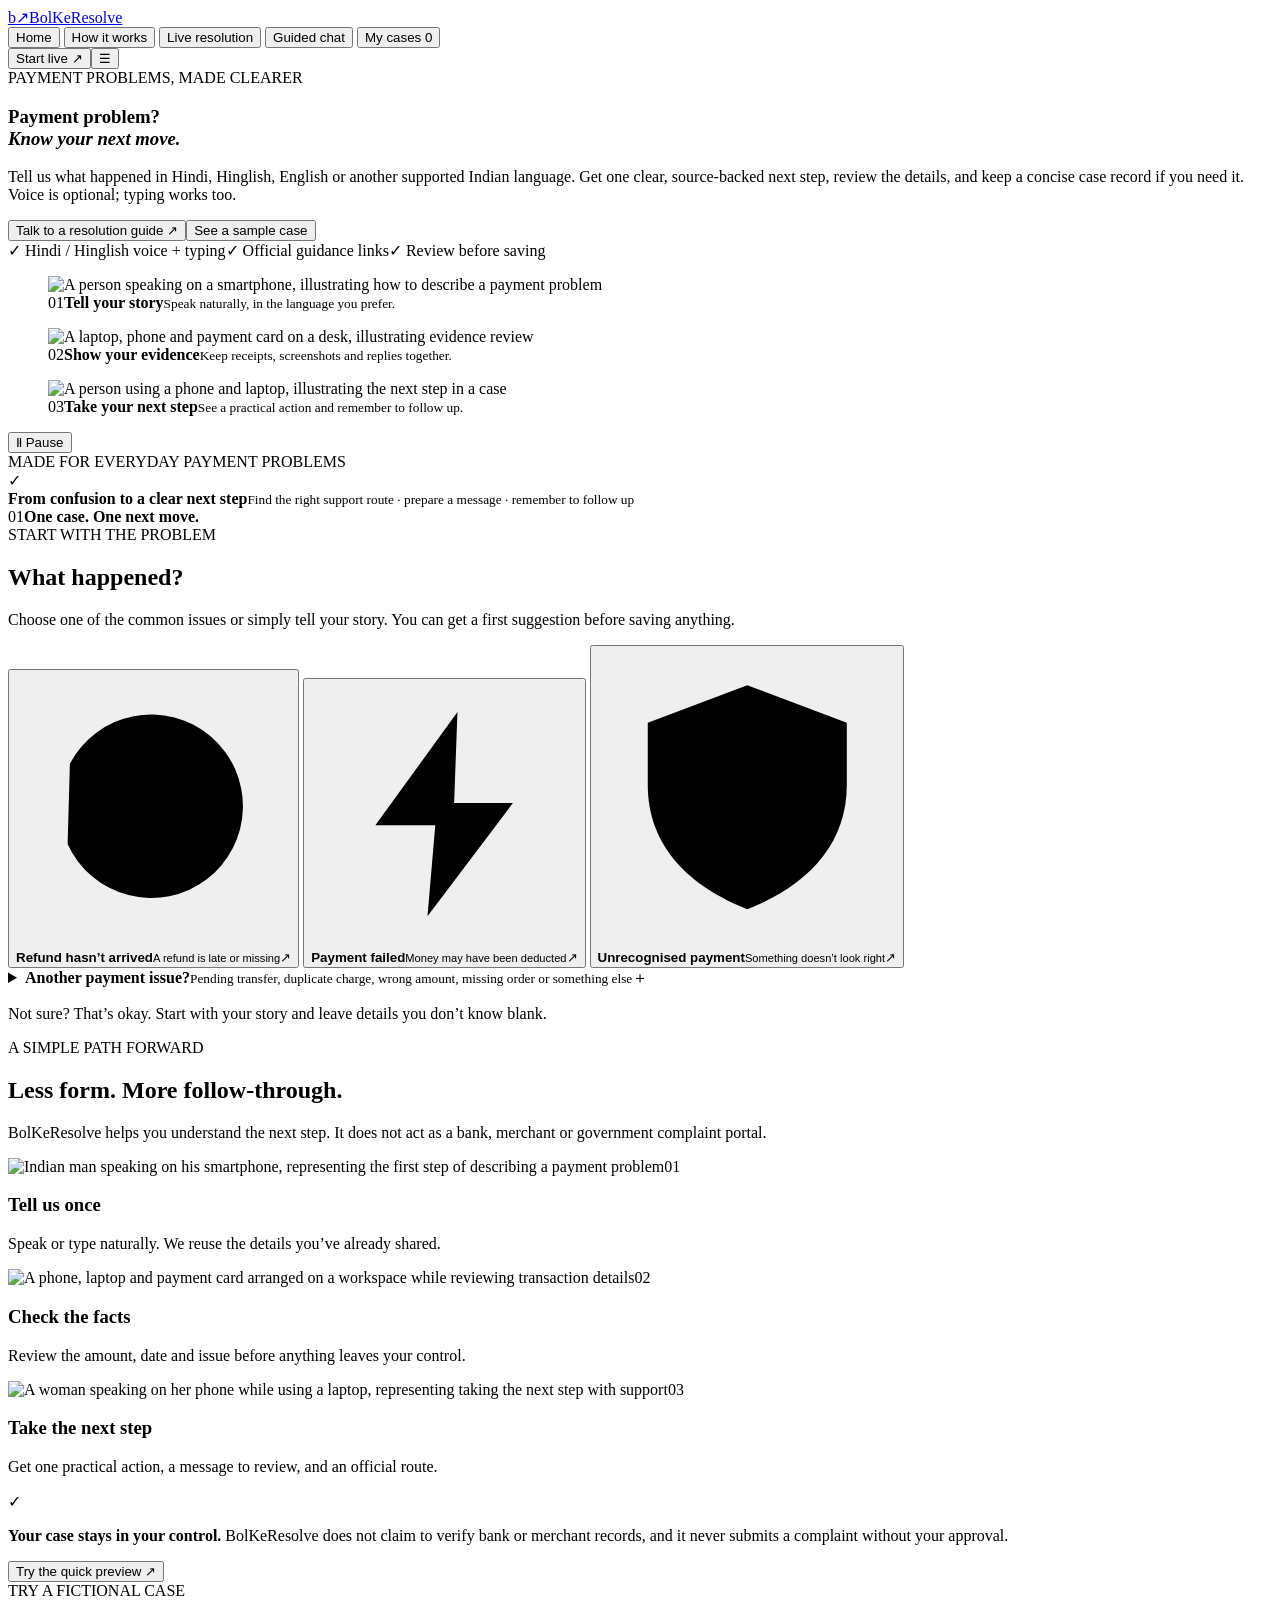
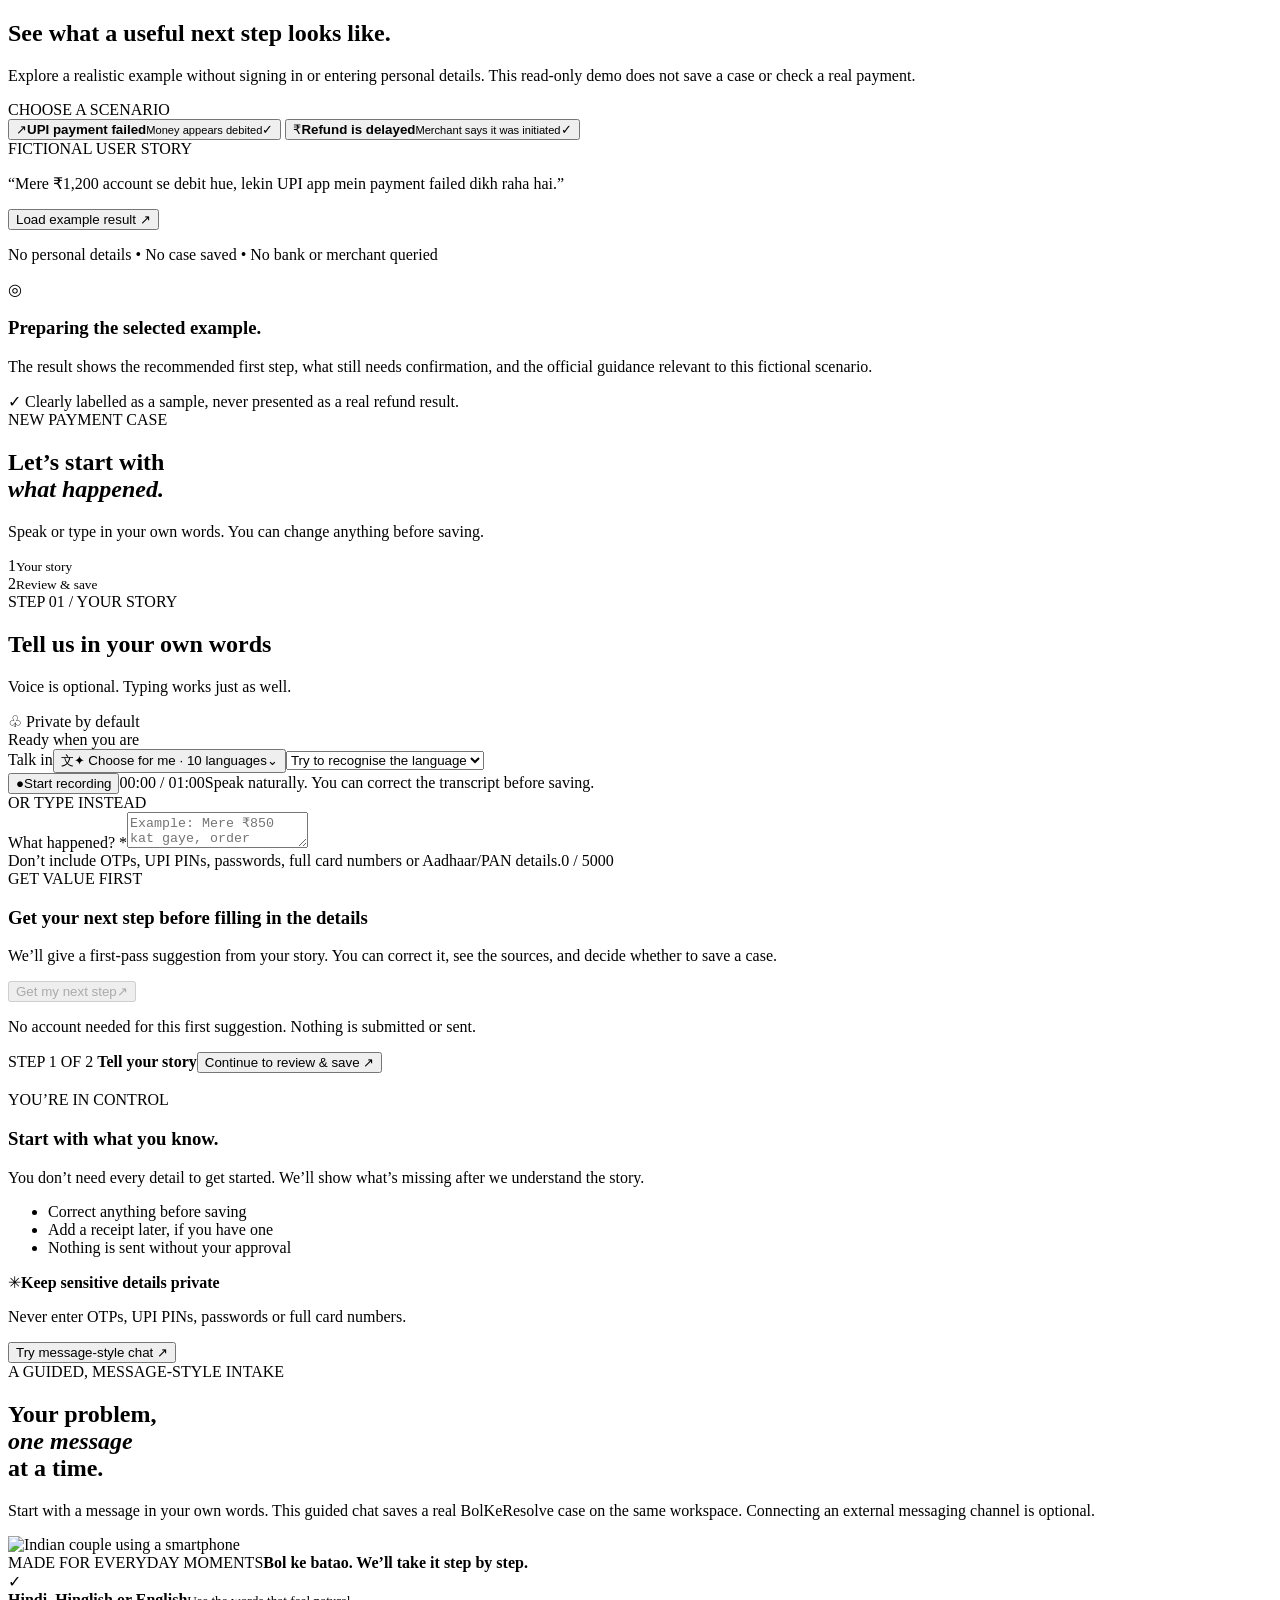
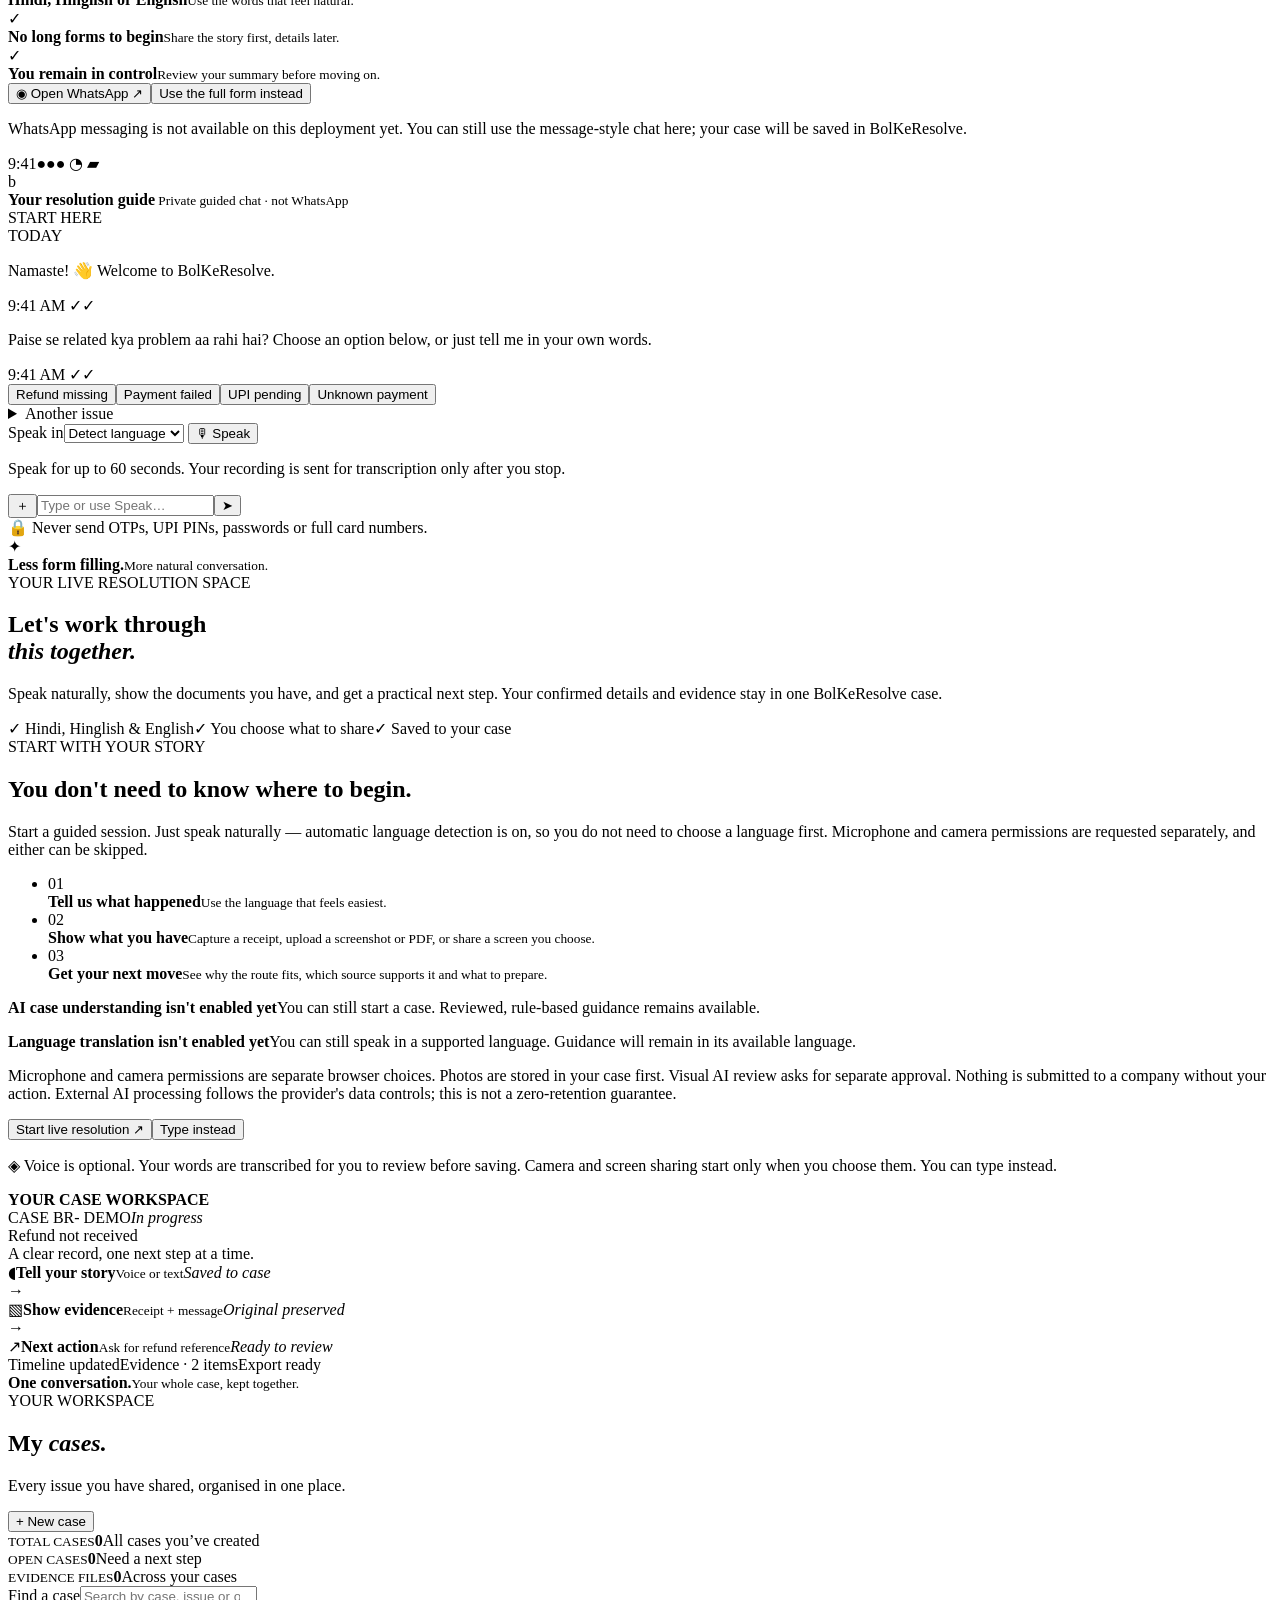
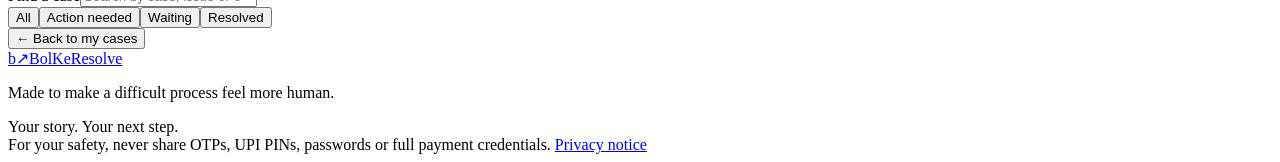
==== frontend/index.html @ 51a6c4c0 "Initial BolKeResolve deployment" ====
<!doctype html>
<html lang="en">
<head>
  <meta charset="utf-8">
  <meta name="viewport" content="width=device-width, initial-scale=1">
  <meta name="theme-color" content="#083e37">
  <script src="/share-token.js"></script>
  <link rel="manifest" href="/manifest.webmanifest">
  <link rel="icon" type="image/png" sizes="192x192" href="/assets/bolkeresolve-icon-192.png">
  <link rel="apple-touch-icon" href="/assets/bolkeresolve-icon-192.png">
  <meta name="description" content="Build a Resolution Passport for a payment or consumer issue: reviewed facts, official guidance, evidence, a message you control, follow-up and a portable case record.">
  <title>BolKeResolve — Resolution Passport</title>
  <link rel="preconnect" href="https://fonts.googleapis.com">
  <link rel="preconnect" href="https://fonts.gstatic.com" crossorigin>
  <link href="https://fonts.googleapis.com/css2?family=Caveat:wght@500;600;700&family=DM+Sans:wght@400;500;600;700&family=DM+Serif+Display:ital@0;1&display=swap" rel="stylesheet">
  <link rel="stylesheet" href="/styles.css">
  <link rel="stylesheet" href="/design-v2.css">
  <link rel="stylesheet" href="/live-room.css">
  <link rel="stylesheet" href="/product-foundation.css">
  <link rel="stylesheet" href="/blueprint-upgrade.css">
  <link rel="stylesheet" href="/experience-refresh.css">
  <link rel="stylesheet" href="/homepage-polish.css">
</head>
<body>
  <section id="authGate" class="auth-gate" hidden aria-labelledby="authHeading" aria-describedby="authIntro" aria-modal="true" role="dialog" tabindex="-1">
    <div class="auth-gate-shell">
      <aside class="auth-gate-visual" aria-label="A simple three-step case journey">
        <img src="https://images.pexels.com/photos/4307872/pexels-photo-4307872.jpeg?auto=compress&amp;cs=tinysrgb&amp;w=1200" data-fallback="/assets/hero-fallback.jpg" alt="People reviewing information together on a smartphone">
        <div class="auth-gate-visual-shade"></div>
        <div class="auth-gate-visual-copy"><span>YOUR CASE, IN ONE PLACE</span><h2>From a confusing moment to a clearer next step.</h2><ol><li><b>01</b> Tell your story</li><li><b>02</b> Keep your evidence</li><li><b>03</b> Track what happens next</li></ol><small>Illustrative photography. People shown are not BolKeResolve customers or endorsers.</small></div>
      </aside>
      <div class="auth-gate-card">
        <div class="auth-gate-card-top"><a class="brand auth-brand" href="#home" data-view="home" aria-label="BolKeResolve"><span class="brand-logo">b<span>↗</span></span><span>BolKe<span class="brand-light">Resolve</span></span></a><button id="authGateCloseButton" class="auth-gate-close" type="button" hidden>Continue as guest</button></div>
        <div class="auth-eyebrow"><span></span> YOUR PAYMENT STORY, YOUR SPACE</div>
        <h1 id="authHeading">Welcome back.</h1>
        <p id="authIntro">Sign in to keep your cases, evidence and next steps private.</p>
        <form id="authForm" novalidate>
          <label class="auth-field"><span>Email address</span><input id="authEmail" type="email" autocomplete="email" maxlength="254" required placeholder="you@example.com"></label>
          <label class="auth-field"><span>Password</span><input id="authPassword" type="password" autocomplete="current-password" minlength="12" maxlength="128" required placeholder="At least 12 characters"></label>
          <p id="authPasswordHint" class="auth-password-hint">Use a password with at least 12 characters. We never ask for your banking PIN or OTP.</p>
          <div id="authError" class="auth-error" role="alert" hidden></div>
          <button id="authSubmit" class="button button-mint auth-submit" type="submit">Sign in <span>↗</span></button>
          <button id="authModeToggle" class="auth-switch" type="button">New here? Create an account</button>
          <button id="authForgotPassword" class="auth-switch" type="button">Forgot password?</button>
          <p id="authVerificationNotice" class="auth-verification-notice" role="status" aria-live="polite" hidden></p>
          <button id="authResendVerification" class="auth-switch" type="button" hidden>Resend verification email</button>
        </form>
        <div class="auth-gate-foot"><span>◈</span><span>Your cases are kept separate by account. Never use a password you use for your bank, and never share an OTP or UPI PIN.</span></div>
      </div>
    </div>
  </section>
  <header class="site-header">
    <a class="brand" href="#home" data-view="home" aria-label="BolKeResolve homepage"><span class="brand-logo">b<span>↗</span></span><span>BolKe<span class="brand-light">Resolve</span></span></a>
    <nav class="main-nav" aria-label="Main navigation">
      <button class="nav-link active" data-view="home">Home</button>
      <button class="nav-link" data-scroll="howItWorks">How it works</button>
      <button class="nav-link nav-live-link" data-view="liveRoom">Live resolution</button>
      <button class="nav-link nav-whatsapp-link" data-view="whatsapp">Guided chat</button>
      <button class="nav-link" data-view="cases">My cases <span id="navCaseCount" class="nav-count">0</span></button>
    </nav>
    <div class="header-right"><button class="button button-outline button-sm" id="installAppButton" type="button" hidden>Install app ↗</button><span id="signedInLabel" class="signed-in-label" hidden></span><button class="button button-outline button-sm account-access-button" id="accountAccessButton" type="button" hidden>Sign in / Sign up</button><button class="button button-outline button-sm" id="accountSecurityButton" type="button" hidden>Account</button><button class="auth-logout" id="logoutButton" type="button" hidden>Sign out</button><button class="button button-dark button-sm header-start-button" data-view="liveRoom">Start live <span>↗</span></button><button class="mobile-menu" id="mobileMenu" aria-label="Toggle navigation">☰</button></div>
  </header>

  <dialog id="accountSecurityDialog" class="blueprint-dialog" aria-labelledby="accountSecurityTitle">
    <form method="dialog" class="blueprint-dialog-close-row"><button class="dialog-close" aria-label="Close account security">×</button></form>
    <div class="blueprint-dialog-content"><span class="live-room-kicker">YOUR PRIVATE ACCOUNT</span><h2 id="accountSecurityTitle">Account security</h2><p class="blueprint-dialog-lede">Review the sessions signed in to your account and update your password.</p>
      <section class="security-session-panel"><div class="blueprint-dialog-section-head"><b>Active sessions</b><button id="refreshAccountSessionsButton" type="button" class="button button-quiet button-sm">Refresh</button></div><div id="accountSessionsList" class="account-sessions-list"><p>Load your active sessions to review them.</p></div><button id="revokeOtherSessionsButton" type="button" class="button button-outline button-sm">Sign out other sessions</button></section>
      <form id="changePasswordForm" class="blueprint-password-form"><b>Change password</b><label>Current password<input id="currentAccountPassword" type="password" autocomplete="current-password" required></label><label>New password<input id="newAccountPassword" type="password" autocomplete="new-password" minlength="12" maxlength="128" required><small>Use at least 12 characters. Do not reuse your banking password.</small></label><label>Confirm new password<input id="confirmAccountPassword" type="password" autocomplete="new-password" minlength="12" maxlength="128" required></label><div id="accountSecurityFeedback" class="blueprint-inline-feedback" role="status" aria-live="polite"></div><button type="submit" class="button button-mint">Update password</button></form>
      <p class="blueprint-security-note">Email verification, password recovery email and passkeys still depend on a configured identity/email service. They are not represented as active until verified and tested.</p>
    </div>
  </dialog>
  <dialog id="accountRecoveryDialog" class="blueprint-dialog" aria-labelledby="accountRecoveryTitle">
    <form method="dialog" class="blueprint-dialog-close-row"><button class="dialog-close" aria-label="Close account recovery">×</button></form>
    <div class="blueprint-dialog-content">
      <span class="live-room-kicker">ACCOUNT RECOVERY</span>
      <h2 id="accountRecoveryTitle">Reset your password</h2>
      <form id="passwordResetRequestForm" class="blueprint-password-form">
        <p class="blueprint-dialog-lede">Enter your account email. We will send a one-time reset link when an eligible account exists.</p>
        <label>Email address<input id="passwordResetEmail" type="email" autocomplete="email" maxlength="254" required></label>
        <div id="passwordResetRequestFeedback" class="blueprint-inline-feedback" role="status" aria-live="polite"></div>
        <button type="submit" class="button button-mint">Send reset link</button>
      </form>
      <form id="passwordResetConfirmForm" class="blueprint-password-form" hidden>
        <p class="blueprint-dialog-lede">Choose a new password. The reset link is single-use and expires after 30 minutes.</p>
        <label>New password<input id="resetNewPassword" type="password" autocomplete="new-password" minlength="12" maxlength="128" required></label>
        <label>Confirm new password<input id="resetConfirmPassword" type="password" autocomplete="new-password" minlength="12" maxlength="128" required></label>
        <div id="passwordResetConfirmFeedback" class="blueprint-inline-feedback" role="status" aria-live="polite"></div>
        <button type="submit" class="button button-mint">Save new password</button>
      </form>
    </div>
  </dialog>

  <main>
    <section id="homeView" class="view view-active">
      <section class="hero wrap">
        <div class="hero-copy">
          <div class="eyebrow"><span class="eyebrow-line"></span> PAYMENT PROBLEMS, MADE CLEARER</div>
          <h1>Payment problem?<br><em>Know your next move.</em></h1>
          <p class="hero-lede">Tell us what happened in Hindi, Hinglish, English or another supported Indian language. Get one clear, source-backed next step, review the details, and keep a concise case record if you need it. Voice is optional; typing works too.</p>
          <div class="hero-actions"><button class="button button-mint" data-view="liveRoom">Talk to a resolution guide <span>↗</span></button><button class="button button-quiet hero-secondary" data-scroll="sampleCaseDemo">See a sample case</button></div>
          <div class="hero-trust"><span>✓ Hindi / Hinglish voice + typing</span><span>✓ Official guidance links</span><span>✓ Review before saving</span></div>

        </div>
        <div class="hero-visual">
          <div class="hero-photo hero-photo-sequence" aria-label="Illustrative steps: tell your story, show your evidence and take your next step">
            <figure class="hero-photo-slide hero-photo-slide-story"><img src="https://images.pexels.com/photos/4307713/pexels-photo-4307713.jpeg?auto=compress&amp;cs=tinysrgb&amp;w=1600" data-fallback="/assets/man-fallback.jpg" alt="A person speaking on a smartphone, illustrating how to describe a payment problem" fetchpriority="high" decoding="async"><figcaption><span>01</span><b>Tell your story</b><small>Speak naturally, in the language you prefer.</small></figcaption></figure>
            <figure class="hero-photo-slide hero-photo-slide-evidence"><img src="https://images.pexels.com/photos/6613956/pexels-photo-6613956.jpeg?auto=compress&amp;cs=tinysrgb&amp;w=1600" data-fallback="/assets/payment-detail-fallback.jpg" alt="A laptop, phone and payment card on a desk, illustrating evidence review" loading="lazy" decoding="async"><figcaption><span>02</span><b>Show your evidence</b><small>Keep receipts, screenshots and replies together.</small></figcaption></figure>
            <figure class="hero-photo-slide hero-photo-slide-next"><img src="https://images.pexels.com/photos/5237652/pexels-photo-5237652.jpeg?auto=compress&amp;cs=tinysrgb&amp;w=1600" data-fallback="/assets/woman-phone-fallback.jpg" alt="A person using a phone and laptop, illustrating the next step in a case" loading="lazy" decoding="async"><figcaption><span>03</span><b>Take your next step</b><small>See a practical action and remember to follow up.</small></figcaption></figure>
            <button id="heroPhotoPause" class="hero-photo-pause" type="button" aria-pressed="false" aria-label="Pause homepage photo sequence">Ⅱ <span>Pause</span></button>
            <div class="hero-image-note"><span></span> MADE FOR EVERYDAY PAYMENT PROBLEMS</div>
          </div>
          <div class="hero-outcome-card" aria-label="What BolKeResolve helps you do">
            <span class="hero-outcome-icon" aria-hidden="true">✓</span>
            <div><b>From confusion to a clear next step</b><small>Find the right support route · prepare a message · remember to follow up</small></div>
          </div>
          <div class="hero-proof-chip"><span>01</span><b>One case. One next move.</b></div>
        </div>
      </section>
      <section class="home-issue-picker wrap" id="commonIssues">
        <div class="home-section-heading">
          <div><span class="eyebrow"><span class="eyebrow-line"></span> START WITH THE PROBLEM</span><h2>What happened?</h2></div>
          <p>Choose one of the common issues or simply tell your story. You can get a first suggestion before saving anything.</p>
        </div>
        <div class="home-issue-grid" role="group" aria-label="Common payment problems">
          <button type="button" class="home-issue-card" data-start-issue="Refund not received"><span class="home-issue-icon" aria-hidden="true"><svg viewBox="0 0 24 24"><path d="M4 8V4m0 4h4M4.7 8a8 8 0 1 1-.2 7"/><path d="M12 7v5l3 2"/></svg></span><span><b>Refund hasn’t arrived</b><small>A refund is late or missing</small></span><span class="home-issue-arrow" aria-hidden="true">↗</span></button>
          <button type="button" class="home-issue-card" data-start-issue="Failed UPI payment"><span class="home-issue-icon" aria-hidden="true"><svg viewBox="0 0 24 24"><path d="M13.2 2.8 5.8 13h5.4l-.7 8.2L18.2 11h-5.3z"/></svg></span><span><b>Payment failed</b><small>Money may have been deducted</small></span><span class="home-issue-arrow" aria-hidden="true">↗</span></button>
          <button type="button" class="home-issue-card" data-start-issue="Suspected fraud or unauthorised transaction"><span class="home-issue-icon home-issue-icon-alert" aria-hidden="true"><svg viewBox="0 0 24 24"><path d="M12 3 20 6v5c0 5-3.4 8.2-8 10-4.6-1.8-8-5-8-10V6z"/><path d="M12 8v5m0 3h.01"/></svg></span><span><b>Unrecognised payment</b><small>Something doesn’t look right</small></span><span class="home-issue-arrow" aria-hidden="true">↗</span></button>
        </div>
        <details class="home-issue-more">
          <summary><span><b>Another payment issue?</b><small>Pending transfer, duplicate charge, wrong amount, missing order or something else</small></span><span class="home-issue-more-toggle" aria-hidden="true">＋</span></summary>
          <div class="home-issue-secondary-grid" role="group" aria-label="More payment problems">
          <button type="button" class="home-issue-card" data-start-issue="UPI payment pending / recipient not credited"><span class="home-issue-icon" aria-hidden="true"><svg viewBox="0 0 24 24"><path d="M4 12h15M13 5l7 7-7 7"/><path d="M4 5v14"/></svg></span><span><b>Recipient hasn’t received it</b><small>UPI transfer is pending</small></span><span class="home-issue-arrow" aria-hidden="true">↗</span></button>
          <button type="button" class="home-issue-card" data-start-issue="Duplicate charge"><span class="home-issue-icon" aria-hidden="true"><svg viewBox="0 0 24 24"><rect x="8" y="8" width="12" height="12" rx="2"/><path d="M16 8V5a2 2 0 0 0-2-2H5a2 2 0 0 0-2 2v9a2 2 0 0 0 2 2h3"/><path d="M11 14h6m-3-3v6"/></svg></span><span><b>Charged twice</b><small>Duplicate charge or debit</small></span><span class="home-issue-arrow" aria-hidden="true">↗</span></button>
          <button type="button" class="home-issue-card" data-start-issue="Incorrect amount"><span class="home-issue-icon home-issue-icon-rupee" aria-hidden="true">₹</span><span><b>Wrong amount</b><small>Charged more than expected</small></span><span class="home-issue-arrow" aria-hidden="true">↗</span></button>
          <button type="button" class="home-issue-card" data-start-issue="Order paid but not received"><span class="home-issue-icon" aria-hidden="true"><svg viewBox="0 0 24 24"><path d="m3 8 9-5 9 5v10l-9 4-9-4z"/><path d="M3 8l9 5 9-5M12 13v9M8 5l9 5"/></svg></span><span><b>Order never arrived</b><small>Paid, but didn’t receive it</small></span><span class="home-issue-arrow" aria-hidden="true">↗</span></button>
          <button type="button" class="home-issue-card home-issue-card-other" data-start-issue="Other payment issue"><span class="home-issue-icon" aria-hidden="true"><svg viewBox="0 0 24 24"><path d="M12 5v14M5 12h14"/></svg></span><span><b>Something else</b><small>Start with your own story</small></span><span class="home-issue-arrow" aria-hidden="true">↗</span></button>
          </div>
        </details>
        <p class="home-issue-footnote">Not sure? That’s okay. Start with your story and leave details you don’t know blank.</p>
      </section>
      <section class="home-how wrap" id="howItWorks">
        <div class="home-section-heading home-how-heading"><div><span class="eyebrow"><span class="eyebrow-line"></span> A SIMPLE PATH FORWARD</span><h2>Less form. More follow-through.</h2></div><p>BolKeResolve helps you understand the next step. It does not act as a bank, merchant or government complaint portal.</p></div>
        <div class="home-how-grid" role="region" aria-label="How BolKeResolve works. Scroll horizontally to explore all three steps on smaller screens." tabindex="0">
          <article class="home-how-card-visual"><div class="home-how-image home-how-image-story"><img src="https://images.pexels.com/photos/4307713/pexels-photo-4307713.jpeg?auto=compress&amp;cs=tinysrgb&amp;w=1400" data-fallback="/assets/man-fallback.jpg" alt="Indian man speaking on his smartphone, representing the first step of describing a payment problem" loading="lazy" decoding="async" referrerpolicy="no-referrer"><span>01</span></div><div class="home-how-card-copy"><h3>Tell us once</h3><p>Speak or type naturally. We reuse the details you’ve already shared.</p></div></article>
          <article class="home-how-card-visual"><div class="home-how-image home-how-image-facts"><img src="https://images.pexels.com/photos/6613956/pexels-photo-6613956.jpeg?auto=compress&amp;cs=tinysrgb&amp;w=1400" data-fallback="/assets/payment-facts-fallback.svg" data-fallback-alt="Illustration of a payment receipt and verified transaction details" alt="A phone, laptop and payment card arranged on a workspace while reviewing transaction details" loading="lazy" decoding="async" referrerpolicy="no-referrer"><span>02</span></div><div class="home-how-card-copy"><h3>Check the facts</h3><p>Review the amount, date and issue before anything leaves your control.</p></div></article>
          <article class="home-how-card-visual"><div class="home-how-image home-how-image-next"><img src="https://images.pexels.com/photos/5237652/pexels-photo-5237652.jpeg?auto=compress&amp;cs=tinysrgb&amp;w=1400" data-fallback="/assets/hero-fallback.jpg" alt="A woman speaking on her phone while using a laptop, representing taking the next step with support" loading="lazy" decoding="async" referrerpolicy="no-referrer"><span>03</span></div><div class="home-how-card-copy"><h3>Take the next step</h3><p>Get one practical action, a message to review, and an official route.</p></div></article>
        </div>
        <div class="home-trust-band"><span class="home-trust-mark">✓</span><p><b>Your case stays in your control.</b> BolKeResolve does not claim to verify bank or merchant records, and it never submits a complaint without your approval.</p><button class="button button-dark" data-view="new">Try the quick preview <span>↗</span></button></div>
      </section>

      <section class="home-sample-demo wrap" id="sampleCaseDemo" aria-labelledby="sampleDemoHeading">
        <div class="home-sample-demo-heading">
          <div><span class="eyebrow"><span class="eyebrow-line"></span> TRY A FICTIONAL CASE</span><h2 id="sampleDemoHeading">See what a useful next step looks like.</h2></div>
          <p>Explore a realistic example without signing in or entering personal details. This read-only demo does not save a case or check a real payment.</p>
        </div>
        <div class="sample-demo-layout">
          <div class="sample-demo-controls">
            <span class="sample-demo-label">CHOOSE A SCENARIO</span>
            <div class="sample-demo-options" role="group" aria-label="Choose a fictional payment scenario">
              <button type="button" class="sample-demo-option is-selected" data-demo-case="failed-upi" aria-pressed="true"><span class="sample-demo-option-icon" aria-hidden="true">↗</span><span><b>UPI payment failed</b><small>Money appears debited</small></span><span class="sample-demo-check" aria-hidden="true">✓</span></button>
              <button type="button" class="sample-demo-option" data-demo-case="refund-delayed" aria-pressed="false"><span class="sample-demo-option-icon" aria-hidden="true">₹</span><span><b>Refund is delayed</b><small>Merchant says it was initiated</small></span><span class="sample-demo-check" aria-hidden="true">✓</span></button>
            </div>
            <div class="sample-demo-story" aria-live="polite"><span class="sample-demo-label">FICTIONAL USER STORY</span><p id="sampleDemoStory">“Mere ₹1,200 account se debit hue, lekin UPI app mein payment failed dikh raha hai.”</p></div>
            <button type="button" class="button button-dark sample-demo-run" id="runSampleDemoButton">Load example result <span aria-hidden="true">↗</span></button>
            <p class="sample-demo-caption">No personal details • No case saved • No bank or merchant queried</p>
          </div>
          <div class="sample-demo-result" id="sampleDemoResult" aria-live="polite" aria-atomic="true">
            <div class="sample-demo-empty"><span class="sample-demo-result-icon" aria-hidden="true">◎</span><h3>Preparing the selected example.</h3><p>The result shows the recommended first step, what still needs confirmation, and the official guidance relevant to this fictional scenario.</p><div class="sample-demo-assurance"><span>✓</span> Clearly labelled as a sample, never presented as a real refund result.</div></div>
          </div>
        </div>
      </section>
    </section>

    <section id="newView" class="view workspace-view">
      <div class="workspace-shell wrap">
        <div class="workspace-title"><div><div class="eyebrow"><span class="eyebrow-line"></span> NEW PAYMENT CASE</div><h1>Let’s start with<br><em>what happened.</em></h1><p>Speak or type in your own words. You can change anything before saving.</p></div><div class="step-progress" id="intakeProgress" aria-label="New case steps"><div class="progress-step active" data-intake-progress="1" aria-current="step"><span>1</span><small>Your story</small></div><i></i><div class="progress-step" data-intake-progress="2"><span>2</span><small>Review &amp; save</small></div></div></div>
        <div class="form-layout">
          <section class="form-card">
<div class="intake-step-panel" data-intake-panel="1">            <div class="card-heading"><div><span class="section-kicker">STEP 01 / YOUR STORY</span><h2>Tell us in your own words</h2><p>Voice is optional. Typing works just as well.</p></div><span class="privacy-chip">♧ Private by default</span></div>
            <div class="voice-box"><div class="voice-box-top"><span class="voice-state"><span class="status-dot"></span><span id="recordState">Ready when you are</span></span><div class="language-picker-adaptive"><span class="language-picker-label">Talk in</span><button type="button" id="languagePickerTrigger" class="language-picker-trigger" aria-haspopup="dialog" aria-expanded="false" aria-controls="languagePickerPanel"><span class="language-picker-globe" aria-hidden="true">文</span><span id="selectedLanguageLabel">✦ Choose for me · 10 languages</span><span class="language-picker-chevron" aria-hidden="true">⌄</span></button><div id="languagePickerPanel" class="language-picker-panel" role="dialog" aria-label="Choose voice language" hidden><div class="language-picker-panel-heading"><div><b>Speak naturally</b><small>Choose the language you’ll speak. You can change it any time.</small></div><button type="button" id="languagePickerClose" class="language-picker-close" aria-label="Close language choices">×</button></div><div class="language-choice-grid" role="group" aria-label="Available voice languages"><button type="button" class="language-choice language-choice-auto active" data-voice-lang="auto"><b>✦ Choose for me</b><span>We’ll try to understand what you say</span></button><button type="button" class="language-choice" data-voice-lang="hi-IN"><b>हिंदी</b><span>Hindi / Hinglish</span></button><button type="button" class="language-choice" data-voice-lang="en-IN"><b>English</b><span>India</span></button><button type="button" class="language-choice" data-voice-lang="mr-IN"><b>मराठी</b><span>Marathi</span></button><button type="button" class="language-choice" data-voice-lang="bn-IN"><b>বাংলা</b><span>Bengali</span></button><button type="button" class="language-choice" data-voice-lang="gu-IN"><b>ગુજરાતી</b><span>Gujarati</span></button><button type="button" class="language-choice" data-voice-lang="kn-IN"><b>ಕನ್ನಡ</b><span>Kannada</span></button><button type="button" class="language-choice" data-voice-lang="ml-IN"><b>മലയാളം</b><span>Malayalam</span></button><button type="button" class="language-choice" data-voice-lang="pa-IN"><b>ਪੰਜਾਬੀ</b><span>Punjabi</span></button><button type="button" class="language-choice" data-voice-lang="ta-IN"><b>தமிழ்</b><span>Tamil</span></button><button type="button" class="language-choice" data-voice-lang="te-IN"><b>తెలుగు</b><span>Telugu</span></button></div><p class="language-picker-note">If the words don’t look right, choose the language you spoke and try again. Your recording stays available.</p></div><select id="languageCode" class="language-source-select" aria-hidden="true" tabindex="-1"><option value="auto" selected>Try to recognise the language</option><option value="hi-IN">Hindi / Hinglish</option><option value="en-IN">English (India)</option><option value="mr-IN">Marathi</option><option value="bn-IN">Bengali</option><option value="gu-IN">Gujarati</option><option value="kn-IN">Kannada</option><option value="ml-IN">Malayalam</option><option value="pa-IN">Punjabi</option><option value="ta-IN">Tamil</option><option value="te-IN">Telugu</option></select></div></div><div class="voice-controls"><button id="recordButton" class="record-button" type="button"><span id="recordIcon">●</span><span id="recordLabel">Start recording</span></button><span id="recordTimer" class="record-timer">00:00 / 01:00</span><span class="voice-help">Speak naturally. You can correct the transcript before saving.</span></div><p id="gnaniModelAttribution" class="gnani-model-attribution" hidden>Speech transcription is configured to use Gnani AI Prisma v2.5. Read-aloud can use Gnani AI Timbre v2.5. Review all transcript text before saving.</p><div class="wave-bars" id="waveBars" aria-hidden="true"><i></i><i></i><i></i><i></i><i></i><i></i><i></i><i></i><i></i><i></i><i></i><i></i><i></i><i></i><i></i><i></i><i></i><i></i><i></i><i></i><i></i></div><div id="voiceFeedback" class="inline-feedback" role="status" hidden></div><section id="extractedFactsPanel" class="extracted-facts-panel" aria-live="polite" hidden><div class="extracted-facts-heading"><div><span class="section-kicker">VOICE TO CASE</span><h3>We picked up a few details</h3><p>We filled what sounded clear. Please review anything marked for confirmation.</p></div><span class="extracted-facts-count" id="extractedFactsCount">0 fields</span></div><div id="extractedFactsList" class="extracted-facts-list"></div><div id="extractedFactsQuestions" class="extracted-facts-questions" hidden></div></section><div class="divider-label"><span></span> OR TYPE INSTEAD <span></span></div><label for="description" class="field-label">What happened? <span class="required">*</span></label><textarea id="description" maxlength="5000" required placeholder="Example: Mere ₹850 kat gaye, order cancel ho gaya, lekin refund abhi tak nahi aaya. What did you try already?"></textarea><div class="field-foot"><span>Don’t include OTPs, UPI PINs, passwords, full card numbers or Aadhaar/PAN details.</span><span id="charCount">0 / 5000</span></div>
              <section class="resolution-sprint-launch" aria-labelledby="sprintLaunchHeading">
                <div class="resolution-sprint-launch-copy"><span class="section-kicker">GET VALUE FIRST</span><h3 id="sprintLaunchHeading">Get your next step before filling in the details</h3><p>We’ll give a first-pass suggestion from your story. You can correct it, see the sources, and decide whether to save a case.</p></div>
                <button class="button button-dark" id="previewResolutionButton" type="button" disabled aria-controls="resolutionPreview"><span>Get my next step</span><span aria-hidden="true">↗</span></button>
                <p class="resolution-sprint-hint">No account needed for this first suggestion. Nothing is submitted or sent.</p>
                <div id="resolutionPreview" class="resolution-preview" hidden aria-live="polite" aria-atomic="false"></div>
              </section>
            </div></div>
            <div class="intake-step-panel" data-intake-panel="2" hidden>
              <div class="details-section details-section-refined">
                <div class="card-heading compact"><div><span class="section-kicker">STEP 02 / REVIEW &amp; SAVE</span><h2>Confirm what you know</h2><p>Confirm the details that matter; you can save now even if some details are unknown.</p></div><span class="details-progress-note">You can leave unknown details blank</span></div>
                <fieldset class="issue-choice-field"><legend>Type of issue <span>Choose one</span></legend>
                  <select id="issueType" class="issue-select-source" aria-hidden="true" tabindex="-1" required><option value="Other payment issue" selected>I’m not sure / Other issue</option><option value="Failed UPI payment">Failed UPI payment</option><option value="UPI payment pending / recipient not credited">UPI pending / recipient not credited</option><option value="Refund not received">Refund not received</option><option value="Duplicate charge">Duplicate charge</option><option value="Incorrect amount">Incorrect amount</option><option value="Order paid but not received">Order paid but not received</option><option value="Suspected fraud or unauthorised transaction">Unrecognised / suspicious payment</option></select>
                  <div class="issue-choice-grid" role="radiogroup" aria-label="Choose a common payment problem">
                    <label class="issue-choice-card"><input type="radio" name="issueTypeChoice" data-issue-choice value="Refund not received"><span class="issue-choice-icon">↺</span><span class="issue-choice-copy"><b>Refund not received</b><small>Refund is late or missing</small></span></label>
                    <label class="issue-choice-card"><input type="radio" name="issueTypeChoice" data-issue-choice value="Failed UPI payment"><span class="issue-choice-icon">↯</span><span class="issue-choice-copy"><b>Payment failed</b><small>Payment failed or reversed</small></span></label>
                    <label class="issue-choice-card"><input type="radio" name="issueTypeChoice" data-issue-choice value="Suspected fraud or unauthorised transaction"><span class="issue-choice-icon issue-choice-alert">!</span><span class="issue-choice-copy"><b>Unrecognised payment</b><small>Act quickly if you suspect fraud</small></span></label>
                    <label class="issue-choice-card"><input type="radio" name="issueTypeChoice" data-issue-choice value="Other payment issue" checked><span class="issue-choice-icon">＋</span><span class="issue-choice-copy"><b>Something else</b><small>We’ll start with your story</small></span></label>
                  </div>
                  <details class="intake-more-issues">
                    <summary>More issue types <span aria-hidden="true">＋</span></summary>
                    <div class="issue-choice-more-grid" role="group" aria-label="Additional payment issue types">
                    <label class="issue-choice-card"><input type="radio" name="issueTypeChoice" data-issue-choice value="UPI payment pending / recipient not credited"><span class="issue-choice-icon">⇢</span><span class="issue-choice-copy"><b>Recipient not credited</b><small>Money left your account</small></span></label>
                    <label class="issue-choice-card"><input type="radio" name="issueTypeChoice" data-issue-choice value="Duplicate charge"><span class="issue-choice-icon">×2</span><span class="issue-choice-copy"><b>Charged twice</b><small>Two charges for one thing</small></span></label>
                    <label class="issue-choice-card"><input type="radio" name="issueTypeChoice" data-issue-choice value="Incorrect amount"><span class="issue-choice-icon">₹</span><span class="issue-choice-copy"><b>Wrong amount</b><small>Amount differs from expected</small></span></label>
                    <label class="issue-choice-card"><input type="radio" name="issueTypeChoice" data-issue-choice value="Order paid but not received"><span class="issue-choice-icon">⌂</span><span class="issue-choice-copy"><b>Order not received</b><small>Paid, but item didn’t arrive</small></span></label>
                    </div>
                  </details>
                </fieldset>
                <div class="details-subhead"><b>Details you already know</b><span>Optional unless shown otherwise</span></div>
                <div class="fields-grid details-fields-grid">
                  <label class="field"><span>Merchant or app <small>(optional)</small></span><input id="merchant" maxlength="100" placeholder="e.g. Zomato, PhonePe, Amazon"></label>
                  <label class="field"><span>Amount in ₹ <small>(optional)</small></span><input id="amount" type="number" min="0" max="100000000" step="0.01" inputmode="decimal" placeholder="e.g. 850"></label>
                  <label class="field"><span>Payment date <small>(optional)</small></span><input id="paymentDate" type="date"></label>
                </div>
                <p class="details-safety-hint"><span>i</span> These details come from your report. Please review them before continuing.</p>
              </div>
            <div class="details-section resolution-start-section"><div class="card-heading compact"><div><span class="section-kicker">OPTIONAL DETAILS</span><h2>Make the next step more specific</h2><p>These answers can help tailor your saved plan. They are based on your report, not a check of bank or merchant records.</p></div></div><div class="resolution-input-row"><label class="field"><span>What status does the app show?</span><select id="paymentStatus"><option value="unknown">Not sure / not checked</option><option value="failed">Failed</option><option value="pending">Pending</option><option value="successful">Successful</option><option value="refund_pending">Refund pending</option><option value="unauthorized">I don’t recognise this payment</option></select></label><label class="field"><span>Have you contacted support?</span><select id="contactedSupport"><option value="">Not answered yet</option><option value="yes">Yes</option><option value="no">Not yet</option></select></label></div><p class="sprint-return-note"><b>Unknown is okay.</b> The saved case uses the details you confirm here. Go back if you want to refresh the first suggestion first.</p><button type="button" class="button button-outline sprint-back-to-result" id="backToSprintResultButton">← Back to my suggestion</button></div>
<button type="button" class="intake-evidence-toggle" id="intakeEvidenceToggle" aria-expanded="false" aria-controls="intakeEvidencePanel"><span class="intake-evidence-plus">＋</span><span><b>Add evidence <small>(optional)</small></b><em>A receipt or screenshot can help, but you can continue without one.</em></span><span class="intake-evidence-chevron">⌄</span></button><div id="intakeEvidencePanel" hidden>            <div class="details-section evidence-upload-section"><div class="card-heading compact"><div><span class="section-kicker">OPTIONAL / EVIDENCE</span><h2>Add a screenshot or statement</h2><p>Remove private account details before adding a file.</p></div><span class="file-count" id="fileCount">0 files</span></div><label class="upload-zone" for="evidenceFile"><span class="upload-mark">↑</span><span><b>Choose evidence file</b><small>PNG, JPG, WEBP or PDF · up to 8 MB each</small><small class="share-target-hint">On supported installed devices, you can also share a receipt or screenshot from another app.</small></span><span class="upload-action">Browse files</span><input type="file" id="evidenceFile" accept=".png,.jpg,.jpeg,.webp,.pdf" multiple></label><div id="selectedFiles" class="selected-files"></div><p class="security-note">⚠ Never share OTPs, UPI PINs, passwords, full card numbers, Aadhaar or PAN. Only upload files you are comfortable sharing.</p></div></div>
<div class="review-confirm"><label class="check-row"><input type="checkbox" id="safeDataCheck"><span>I reviewed the details and haven’t included OTPs, UPI PINs, passwords or full card numbers. Any files I attach are safe to share.</span></label><p class="helper-text">You’ll review your case after it is saved. BolKeResolve will not contact the organisation without your approval.</p></div>
            <div id="formError" class="form-error" role="alert" hidden></div></div><div class="intake-action-bar" id="intakeActionBar"><button type="button" class="button button-outline intake-back-button" id="intakeBackButton" hidden>← Back</button><span class="intake-stage-status" id="intakeStageStatus">STEP 1 OF 2 <b>Tell your story</b></span><button type="button" class="button button-mint intake-next-button" id="intakeNextButton">Continue to review &amp; save <span>↗</span></button><button type="button" class="button button-mint intake-save-button" id="createCaseButton" hidden>Save my case <span>↗</span></button></div>
          </section>
          <aside class="side-rail intake-helper-rail">
            <section class="rail-card intake-helper-card">
              <div class="intake-helper-avatar"><img src="/assets/bolke-guide-avatar.webp" alt="" aria-hidden="true"></div>
              <span class="section-kicker">YOU’RE IN CONTROL</span><h3>Start with what you know.</h3><p>You don’t need every detail to get started. We’ll show what’s missing after we understand the story.</p>
              <ul class="intake-helper-list"><li>Correct anything before saving</li><li>Add a receipt later, if you have one</li><li>Nothing is sent without your approval</li></ul>
            </section>
            <section class="rail-card intake-helper-tip"><span class="rail-icon">✳</span><b>Keep sensitive details private</b><p>Never enter OTPs, UPI PINs, passwords or full card numbers.</p><button type="button" class="button button-outline full-button" data-view="whatsapp">Try message-style chat ↗</button></section>
          </aside>
        </div>
      </div>
    </section>

    <section id="whatsappView" class="view workspace-view whatsapp-view">
      <div class="wrap whatsapp-shell">
        <div class="wa-intro">
          <div class="eyebrow"><span class="eyebrow-line"></span> A GUIDED, MESSAGE-STYLE INTAKE</div>
          <h1>Your problem,<br><em>one message</em><br>at a time.</h1>
          <p>Start with a message in your own words. This guided chat saves a real BolKeResolve case on the same workspace. Connecting an external messaging channel is optional.</p>
          <div class="wa-human-strip"><img src="https://images.pexels.com/photos/4307867/pexels-photo-4307867.jpeg?auto=compress&amp;cs=tinysrgb&amp;w=1200" data-fallback="/assets/woman-phone-fallback.jpg" alt="Indian couple using a smartphone"><div><span>MADE FOR EVERYDAY MOMENTS</span><b>Bol ke batao. We’ll take it step by step.</b></div></div>
          <div class="wa-benefits"><div><span>✓</span><div><b>Hindi, Hinglish or English</b><small>Use the words that feel natural.</small></div></div><div><span>✓</span><div><b>No long forms to begin</b><small>Share the story first, details later.</small></div></div><div><span>✓</span><div><b>You remain in control</b><small>Review your summary before moving on.</small></div></div></div>
          <div class="wa-intro-actions"><button class="button button-whatsapp" id="openWhatsAppButton" type="button"><span class="wa-brand-icon">◉</span> Open WhatsApp <span>↗</span></button><button class="button button-quiet" data-view="new">Use the full form instead</button></div>
          <p class="wa-small-note" id="whatsappIntegrationNote" role="status" aria-live="polite">WhatsApp messaging is not available on this deployment yet. You can still use the message-style chat here; your case will be saved in BolKeResolve.</p>
        </div>
        <div class="wa-device-wrap">
          <div class="wa-device">
            <div class="wa-statusbar"><span>9:41</span><span>●●● ◔ ▰</span></div>
            <div class="wa-chat-header"><div class="wa-brand-avatar">b</div><div class="wa-contact"><b>Your resolution guide</b><small><span></span> Private guided chat · not WhatsApp</small></div><span class="wa-chat-step" id="waChatStep">START HERE</span></div>
            <div class="wa-day-chip">TODAY</div>
            <div id="waThread" class="wa-thread" role="log" aria-live="polite" aria-label="WhatsApp-style conversation">
              <div class="wa-message bot-message"><p>Namaste! 👋 Welcome to BolKeResolve.</p><time>9:41 AM <span>✓✓</span></time></div>
              <div class="wa-message bot-message"><p>Paise se related kya problem aa rahi hai? Choose an option below, or just tell me in your own words.</p><time>9:41 AM <span>✓✓</span></time></div>
            </div>
            <div id="waQuickReplies" class="wa-quick-replies"><button type="button" data-wa-pick="Refund not received">Refund missing</button><button type="button" data-wa-pick="Failed UPI payment">Payment failed</button><button type="button" data-wa-pick="UPI payment pending / recipient not credited">UPI pending</button><button type="button" data-wa-pick="Suspected fraud or unauthorised transaction">Unknown payment</button><details class="wa-more-issues"><summary>Another issue</summary><div><button type="button" data-wa-pick="Other payment issue">I’m not sure</button><button type="button" data-wa-pick="Duplicate charge">Charged twice</button><button type="button" data-wa-pick="Incorrect amount">Wrong amount</button><button type="button" data-wa-pick="Order paid but not received">Order not received</button></div></details></div>
            <div id="waSaveArea" class="wa-save-area" hidden><div><b>Your case summary is ready to save</b><small id="waSummaryCount">0 words added</small></div><button id="waCreateCaseButton" type="button">Save case <span>↗</span></button></div>
            <div class="wa-voice-controls" aria-label="Voice input settings">
              <label for="waLanguageCode"><span>Speak in</span><select id="waLanguageCode" aria-label="Language for voice input"><option value="auto">Detect language</option><option value="hi-IN">Hindi / Hinglish</option><option value="en-IN">English (India)</option><option value="mr-IN">Marathi</option><option value="bn-IN">Bengali</option><option value="gu-IN">Gujarati</option><option value="kn-IN">Kannada</option><option value="ml-IN">Malayalam</option><option value="pa-IN">Punjabi</option><option value="ta-IN">Tamil</option><option value="te-IN">Telugu</option></select></label>
              <button id="waVoiceButton" type="button" class="wa-voice-button" aria-pressed="false" title="Record up to 60 seconds, then review the transcript"><span aria-hidden="true">🎙</span> Speak</button>
            </div>
            <p id="waVoiceStatus" class="wa-voice-status" role="status" aria-live="polite">Speak for up to 60 seconds. Your recording is sent for transcription only after you stop.</p>
            <form id="waComposer" class="wa-composer"><button type="button" class="wa-plus" id="waAttachHint" aria-label="Attachment info">＋</button><input id="waMessage" type="text" maxlength="1500" autocomplete="off" placeholder="Type or use Speak…" aria-label="Write your message" required><button class="wa-send" type="submit" aria-label="Send message">➤</button></form>
            <div class="wa-safety-line">🔒 Never send OTPs, UPI PINs, passwords or full card numbers.</div>
          </div>
          <div class="wa-float-note"><span>✦</span><div><b>Less form filling.</b><small>More natural conversation.</small></div></div>
        </div>
      </div>
    </section>


    <section id="liveRoomView" class="view workspace-view live-room-view">
      <div class="wrap live-room-shell">
        <div class="live-room-heading">
          <div>
            <div class="eyebrow"><span class="eyebrow-line"></span> YOUR LIVE RESOLUTION SPACE</div>
            <h1>Let's work through<br><em>this together.</em></h1>
            <p>Speak naturally, show the documents you have, and get a practical next step. Your confirmed details and evidence stay in one BolKeResolve case.</p>
          </div>
          <div class="live-room-trust"><span>✓ Hindi, Hinglish &amp; English</span><span>✓ You choose what to share</span><span>✓ Saved to your case</span></div>
        </div>

        <section id="liveRoomStart" class="live-room-start-card" aria-labelledby="liveRoomStartTitle">
          <div class="live-room-start-copy">
            <span class="live-room-kicker">START WITH YOUR STORY</span>
            <h2 id="liveRoomStartTitle">You don't need to know where to begin.</h2>
            <p>Start a guided session. Just speak naturally — automatic language detection is on, so you do not need to choose a language first. Microphone and camera permissions are requested separately, and either can be skipped.</p>
            <ul class="live-room-benefits"><li><span>01</span><div><b>Tell us what happened</b><small>Use the language that feels easiest.</small></div></li><li><span>02</span><div><b>Show what you have</b><small>Capture a receipt, upload a screenshot or PDF, or share a screen you choose.</small></div></li><li><span>03</span><div><b>Get your next move</b><small>See why the route fits, which source supports it and what to prepare.</small></div></li></ul>
            <div class="live-room-ai-consent-card" aria-label="Optional AI settings">
              <div class="live-room-ai-option" id="liveRoomCaseAIOption">
                <label class="live-room-ai-consent" hidden><input id="liveRoomCaseAIConsent" type="checkbox"><span><b>Let AI understand my case <span class="optional-label">Optional</span></b><small>With your permission, redacted text and key case facts can help explain corrections and mixed-language answers. Raw microphone audio and images are excluded.</small></span></label>
                <p id="liveRoomCaseAIUnavailable" class="live-room-option-unavailable" role="status"><b>AI case understanding isn't enabled yet</b><span>You can still start a case. Reviewed, rule-based guidance remains available.</span></p>
              </div>
              <div class="live-room-ai-option" id="liveRoomTranslationOption">
                <label class="live-room-ai-consent" hidden><input id="liveRoomAiConsent" type="checkbox"><span><b>Translate guidance into my language <span class="optional-label">Optional</span></b><small>With your permission, generated guidance can be translated into your selected language.</small></span></label>
                <p id="liveRoomTranslationUnavailable" class="live-room-option-unavailable" role="status"><b>Language translation isn't enabled yet</b><span>You can still speak in a supported language. Guidance will remain in its available language.</span></p>
              </div>
              <p class="live-room-consent-footnote">Microphone and camera permissions are separate browser choices. Photos are stored in your case first. Visual AI review asks for separate approval. Nothing is submitted to a company without your action. External AI processing follows the provider's data controls; this is not a zero-retention guarantee.</p>
            </div>
            <div class="live-room-start-actions"><button id="liveRoomStartButton" class="button button-mint" type="button">Start live resolution <span>↗</span></button><button class="button button-quiet" data-view="new" type="button">Type instead</button></div>
            <p class="live-room-privacy-note"><span>◈</span> Voice is optional. Your words are transcribed for you to review before saving. Camera and screen sharing start only when you choose them. You can type instead.</p>
          </div>
          <div class="live-room-start-visual live-room-product-preview" aria-label="Illustration of a case moving from story to evidence to next step">
            <div class="live-preview-window"><div class="live-preview-window-bar"><span></span><span></span><span></span><b>YOUR CASE WORKSPACE</b></div>
              <div class="live-preview-case-head"><span>CASE BR- DEMO</span><i>In progress</i></div>
              <div class="live-preview-case-title">Refund not received</div>
              <div class="live-preview-case-subtitle">A clear record, one next step at a time.</div>
              <div class="live-preview-flow">
                <div class="live-preview-flow-card"><span class="live-preview-icon">◖</span><b>Tell your story</b><small>Voice or text</small><em>Saved to case</em></div>
                <div class="live-preview-flow-arrow">→</div>
                <div class="live-preview-flow-card"><span class="live-preview-icon">▧</span><b>Show evidence</b><small>Receipt + message</small><em>Original preserved</em></div>
                <div class="live-preview-flow-arrow">→</div>
                <div class="live-preview-flow-card live-preview-flow-next"><span class="live-preview-icon">↗</span><b>Next action</b><small>Ask for refund reference</small><em>Ready to review</em></div>
              </div>
              <div class="live-preview-footer"><span><i></i> Timeline updated</span><span>Evidence · 2 items</span><span>Export ready</span></div>
            </div>
            <div class="live-room-visual-caption"><b>One conversation.</b><small>Your whole case, kept together.</small></div>
          </div>
        </section>

        <section id="liveRoomWorkspace" class="live-room-workspace" hidden aria-label="Live resolution workspace">
          <div class="live-room-workspace-topbar">
            <div class="live-room-workspace-case-label"><span>CASE WORKSPACE</span><b id="liveRoomWorkspaceCaseId">Loading case…</b><small id="liveRoomWorkspaceCaseStatus">Your progress is saved as you go.</small></div>
            <div class="live-room-workspace-nav"><button id="liveRoomBackToCaseButton" type="button" class="button button-outline button-sm">← Back to case</button><button id="liveRoomMyCasesButton" type="button" class="button button-quiet button-sm">My cases</button></div>
          </div>
          <div class="live-room-main-column">
            <article class="live-room-panel live-room-conversation-panel">
              <div class="live-room-panel-head"><div><span class="live-room-kicker">LIVE CONVERSATION</span><h2>Your resolution guide</h2></div><span id="liveRoomConnectionStatus" class="live-room-status"><i></i> Connecting</span></div>
              <div class="live-room-camera-stage">
                <video id="liveRoomCameraPreview" class="live-room-camera-preview" autoplay muted playsinline></video>
                <video id="liveRoomScreenPreview" class="live-room-screen-preview" autoplay muted playsinline hidden></video>
                <div id="liveRoomCameraPlaceholder" class="live-room-camera-placeholder"><span class="live-room-camera-icon">◉</span><b>Camera is off</b><small>Open it only when you want to show a document or item.</small></div>
                <button id="liveRoomOpenCameraButton" class="live-room-camera-toggle" type="button" aria-pressed="false">Open camera</button><div class="live-room-camera-chip"><i></i><span id="liveRoomCameraLabel">Camera ready</span></div>
              </div>
              <div class="live-room-audio-state"><span id="liveRoomAudioPulse" class="live-room-audio-pulse"><i></i><i></i><i></i><i></i><i></i></span><div class="live-room-audio-copy"><b id="liveRoomAudioState">Ready to listen</b><small id="liveRoomAudioHint">Speak naturally. Pause when you finish a thought.</small><div class="live-room-mic-meter" aria-hidden="true"><span id="liveRoomMicLevelFill"></span></div><small id="liveRoomMicLevelLabel" class="live-room-mic-label">Speak to test your microphone</small></div></div>
              <div id="liveRoomTranscript" class="live-room-transcript" role="log" aria-live="polite"><div class="live-room-transcript-empty">Your conversation will appear here. You can correct anything before it becomes part of your case.</div></div>
              <form id="liveRoomTextForm" class="live-room-composer"><input id="liveRoomTextInput" maxlength="2000" placeholder="Add a detail or type your message…" aria-label="Type a message"><button class="button button-dark" type="submit">Send ↗</button></form><div class="live-room-intake-actions"><button id="liveRoomFinishStoryButton" class="button button-mint" type="button" disabled>Finish explaining · Build my next step</button><small>Speak or type your full story first. We won't interrupt with a generic plan.</small></div>
              <div class="live-room-controls">
                <div class="live-room-auto-language" aria-live="polite"><span class="live-room-auto-language-dot"></span><span><b id="liveRoomLanguageModeLabel">Automatic language detection</b><small>Speak in Hindi, Hinglish, English or another supported language.</small></span></div><details class="live-room-language-settings"><summary>Change language (optional)</summary><label class="live-room-language" for="liveRoomLanguage"><span>Preferred speech language</span><select id="liveRoomLanguage"><option value="indic-auto" selected>Detect automatically</option><option value="hi-IN">Hindi</option><option value="en-IN">English (India)</option><option value="mr-IN">Marathi</option><option value="bn-IN">Bengali</option><option value="gu-IN">Gujarati</option><option value="kn-IN">Kannada</option><option value="ml-IN">Malayalam</option><option value="pa-IN">Punjabi</option><option value="ta-IN">Tamil</option><option value="te-IN">Telugu</option></select></label><small>Only choose a language when automatic detection is not working well for your microphone or accent.</small></details>
                <details class="live-room-ai-workspace-settings"><summary>AI and privacy</summary><div class="live-room-ai-workspace-popover"><div id="liveRoomCaseAIWorkspaceOption"><label class="live-room-ai-consent"><input id="liveRoomCaseAIActiveConsent" type="checkbox"><span><b>AI case understanding</b><small>When enabled, the configured AI provider interprets redacted saved text and key facts. Raw audio and images are excluded. You can switch this off at any time.</small></span></label><p id="liveRoomCaseAIWorkspaceUnavailable" class="live-room-option-unavailable" role="status" hidden>Case understanding is not configured on this server. Rule-based guidance remains available.</p></div><p id="liveRoomCaseAIStatus" role="status" aria-live="polite">Case AI is off. Rule-based guidance remains available.</p></div></details>
                <details class="live-room-voice-settings"><summary>Mic settings</summary><div class="live-room-voice-settings-popover"><label for="liveRoomMicProfile">Room / microphone</label><select id="liveRoomMicProfile"><option value="laptop" selected>Laptop microphone</option><option value="quiet">Quiet voice / close microphone</option><option value="noisy">Noisy room</option></select><label for="liveRoomMicDevice">Input device</label><select id="liveRoomMicDevice"><option value="">System default microphone</option></select><small>Change these only if the live transcript is missing words. Voice reconnects when you apply a setting.</small><button id="liveRoomApplyMicSettings" class="button button-quiet" type="button">Apply mic settings</button></div></details>
                <button id="liveRoomMicToggle" class="live-room-control-button live-room-primary-mic" type="button" aria-pressed="true">Mic on</button>
                <button id="liveRoomFinishSpeakingButton" class="live-room-control-button" type="button" disabled>Finish speaking</button>
                <button id="liveRoomRetryVoiceButton" class="live-room-control-button live-room-retry-voice" type="button" hidden>Restart voice</button>
                <details id="liveRoomCaptureTools" class="live-room-capture-tools">
                  <summary>＋ Add or show evidence</summary>
                  <div class="live-room-capture-tool-options">
                    <button id="liveRoomVoiceNoteButton" class="live-room-control-button live-room-voice-note" type="button">Record voice note</button>
                    <button id="liveRoomCaptureButton" class="live-room-control-button" type="button">Capture photo</button>
                    <button id="liveRoomScreenButton" class="live-room-control-button" type="button">Share screen</button>
                    <button id="liveRoomClipButton" class="live-room-control-button" type="button">Record clip</button>
                    <button id="liveRoomChooseFileButton" class="live-room-control-button" type="button">Choose a file</button>
                  </div>
                  <small>Or tell BolKeResolve what you want to show. It will offer the relevant capture action. You can cancel or stop at any time.</small>
                </details>
                <button id="liveRoomEndButton" class="live-room-end-button" type="button">End session</button>
              </div>
              <input id="liveRoomFiles" type="file" accept="image/png,image/jpeg,image/webp,application/pdf,video/webm,video/mp4,audio/wav,audio/mpeg,audio/mp4,audio/ogg,audio/flac,audio/aac,.m4a,.mp3,.wav,.ogg,.flac,.aac,.csv" multiple hidden>
              <input id="liveRoomReconCsv" type="file" accept=".csv,text/csv" hidden>
              <p class="live-room-upload-note">Documents are saved to this case as originals. Extracted details are added only after you review them.</p>
              <div id="liveRoomFeedback" class="live-room-feedback" role="status" aria-live="polite"></div>
            </article>
            <article class="live-room-panel live-room-evidence-panel"><div class="live-room-panel-head"><div><span class="live-room-kicker">YOUR CASE DOSSIER</span><h2>Evidence &amp; documents</h2><p class="live-room-panel-subtitle">Every original stays linked to this case, with its own date, preview and download.</p></div><div class="live-room-evidence-head-actions"><span id="liveRoomEvidenceCount" class="live-room-count">0 items</span><button id="liveRoomReconImportButton" class="button button-quiet" type="button" hidden>Import settlement CSV</button></div></div><div id="liveRoomEvidenceList" class="live-room-evidence-list"><div class="live-room-empty">Your evidence will appear here after you add it.</div></div><div id="liveRoomReconPreview" class="live-room-reconciliation-preview" hidden></div><div id="liveRoomEvidenceReview" class="live-room-evidence-review" hidden></div></article>
          </div>
          <aside class="live-room-side-column">
            <article class="live-room-panel live-room-guidance-panel"><div class="live-room-panel-head"><div><span class="live-room-kicker">YOUR PERSONAL RESOLUTION PLAN</span><h2 id="liveRoomGuidanceTitle">We'll work it out together.</h2></div><span class="live-room-guidance-mark">↗</span></div><div id="liveRoomGuidanceProgress" class="live-room-guidance-progress" hidden></div><p id="liveRoomGuidanceReason" class="live-room-guidance-reason">As we understand your situation, we'll show the next practical step here.</p><details id="liveRoomGuidanceWhy" class="live-room-guidance-why" hidden><summary>Why this route?</summary><p data-guidance-why-body></p></details><div id="liveRoomGuidanceTranslation" class="live-room-guidance-translation" hidden></div><div id="liveRoomGuidanceQuestion" class="live-room-guidance-question" hidden></div><div id="liveRoomGuidanceSteps" class="live-room-guidance-steps"></div><div id="liveRoomGuidanceChecklist" class="live-room-guidance-checklist"></div><div id="liveRoomGuidanceSources" class="live-room-guidance-sources"></div><div id="liveRoomSupportDraft" class="live-room-support-draft"></div><div class="live-room-guidance-actions"><button type="button" class="button button-quiet" id="liveRoomAddEvidenceButton">＋ Add a document or screenshot</button><button type="button" class="button button-quiet" id="liveRoomEditCaseButton">Edit case details ↗</button></div><div class="live-room-boundary">Guidance is based on what you've told us and the official sources shown. BolKeResolve does not access bank or merchant records and cannot guarantee a refund.</div></article>
            <article class="live-room-panel live-room-case-panel"><div class="live-room-kicker">YOUR CASE</div><div class="live-room-case-id" id="liveRoomCaseId">Not saved yet</div><p id="liveRoomCaseState">A private draft is created when you start. Your words, confirmed details, evidence and guidance are saved here as you go.</p><div id="liveRoomFollowupNotice" class="live-room-followup-notice" hidden></div><form id="liveRoomFollowupForm" class="live-room-followup-form" hidden><b>Set a follow-up reminder</b><small>Choose when you want to check for a response. This is saved in your case; it is not a push notification unless a reminder channel is connected.</small><label for="liveRoomFollowupDate">Remind me on</label><input id="liveRoomFollowupDate" type="date"><label for="liveRoomFollowupNote">What should you check? (optional)</label><input id="liveRoomFollowupNote" type="text" maxlength="300" placeholder="e.g. Check whether support replied"><button class="button button-outline" type="submit">Save follow-up date</button></form><div class="live-room-case-actions"><button id="liveRoomOpenCaseButton" class="button button-outline" type="button" disabled>Open full case ↗</button><a id="liveRoomPrintCaseButton" class="button button-quiet" href="#" target="_blank" rel="noopener" hidden>Print / save PDF ↗</a><button id="liveRoomEvidenceBundleButton" class="button button-quiet" type="button" hidden>Prepare case export ↗</button></div></article>
          </aside>
        </section>
        <dialog id="liveRoomExportDialog" class="blueprint-dialog" aria-labelledby="liveRoomExportTitle">
          <form method="dialog" class="blueprint-dialog-close-row"><button class="dialog-close" aria-label="Close export options">×</button></form>
          <div class="blueprint-dialog-content"><span class="live-room-kicker">PORTABLE CASE RECORD</span><h2 id="liveRoomExportTitle">Prepare your case export</h2><p class="blueprint-dialog-lede">Choose what to include. Original evidence files are never silently altered.</p>
            <fieldset class="blueprint-export-mode"><legend>Export type</legend><label><input type="radio" name="liveRoomExportMode" value="complete" checked><span><b>Complete archive</b><small>All original evidence, timeline, conversation, facts and derivatives.</small></span></label><label><input type="radio" name="liveRoomExportMode" value="share"><span><b>Share-ready selection</b><small>Include only the evidence you select below. Useful when sharing a focused record.</small></span></label></fieldset>
            <div id="liveRoomExportEvidencePicker" class="blueprint-export-evidence-picker"><b>Select evidence for share-ready export</b><p>Choose the files to include. The complete archive always includes all case evidence.</p><div id="liveRoomExportEvidenceList"></div></div>
            <label class="blueprint-export-redact"><input id="liveRoomExportRedact" type="checkbox"><span><b>Redact common sensitive patterns in text reports</b><small>Examples include email addresses, Indian mobile numbers, labelled account numbers, PAN/Aadhaar-like identifiers and obvious PIN/OTP patterns. Original photos, PDFs, audio and video are not modified. Review the exported files before sharing.</small></span></label>
            <p class="blueprint-security-note">The export is a user-assembled case record, not a certified legal record. SHA-256 hashes help identify exported bytes; they do not prove authenticity or truth.</p>
            <div class="blueprint-dialog-actions"><button type="button" id="liveRoomExportCancel" class="button button-quiet">Cancel</button><button type="button" id="liveRoomExportDownload" class="button button-mint">Download ZIP archive ↗</button></div>
          </div>
        </dialog>
        <dialog id="liveRoomTranscriptEditDialog" class="blueprint-dialog" aria-labelledby="liveRoomTranscriptEditTitle">
          <form method="dialog" class="blueprint-dialog-close-row"><button class="dialog-close" aria-label="Close transcript editor">×</button></form>
          <form id="liveRoomTranscriptEditForm" class="blueprint-dialog-content"><span class="live-room-kicker">TRANSCRIPT REVIEW</span><h2 id="liveRoomTranscriptEditTitle">Correct what was heard</h2><p class="blueprint-dialog-lede">Your correction becomes a new version. The original transcript is retained in the case history.</p><label class="blueprint-transcript-edit-label" for="liveRoomTranscriptEditText">Corrected wording</label><textarea id="liveRoomTranscriptEditText" rows="7" maxlength="5000" required></textarea><div class="blueprint-dialog-actions"><button type="button" id="liveRoomTranscriptEditCancel" class="button button-quiet">Cancel</button><button type="submit" id="liveRoomTranscriptEditSave" class="button button-mint">Save correction</button></div></form>
        </dialog>
      </div>
    </section>

    <section id="casesView" class="view workspace-view">
      <div class="workspace-shell wrap">
        <div class="workspace-title cases-title"><div><div class="eyebrow"><span class="eyebrow-line"></span> YOUR WORKSPACE</div><h1>My <em>cases.</em></h1><p>Every issue you have shared, organised in one place.</p></div><button class="button button-mint" data-view="new">+ New case</button></div>
        <div class="cases-summary"><div class="summary-card"><small>TOTAL CASES</small><b id="totalCaseCount">0</b><span>All cases you’ve created</span></div><div class="summary-card"><small>OPEN CASES</small><b id="openCaseCount">0</b><span>Need a next step</span></div><div class="summary-card"><small>EVIDENCE FILES</small><b id="evidenceCaseCount">0</b><span>Across your cases</span></div></div>
        <div class="cases-toolbar"><label class="cases-search-label" for="casesSearch">Find a case<input id="casesSearch" type="search" placeholder="Search by case, issue or organisation" autocomplete="off"></label><div class="cases-filter-group" role="group" aria-label="Filter cases"><button type="button" data-case-filter="all" aria-pressed="true">All</button><button type="button" data-case-filter="active" aria-pressed="false">Action needed</button><button type="button" data-case-filter="waiting" aria-pressed="false">Waiting</button><button type="button" data-case-filter="resolved" aria-pressed="false">Resolved</button></div></div>
        <div id="casesList" class="cases-list"></div>
        <details id="accountDataControls" class="account-data-controls" hidden>
          <summary>Account &amp; privacy</summary>
          <div class="account-data-controls-body">
            <p>Signed in as <strong id="accountPrivacyEmail"></strong></p>
            <p>You can remove your account, saved cases and uploaded evidence from the active BolKeResolve database. This cannot recall files you already downloaded, messages already sent to external services, or copies held in host backups.</p>
            <button type="button" class="button button-outline account-delete-trigger" id="deleteAccountOpenButton">Delete account and saved data</button>
          </div>
        </details>
      </div>
    </section>

    <section id="detailView" class="view workspace-view">
      <div class="workspace-shell wrap"><button class="back-link" data-view="cases">← Back to my cases</button><div id="caseDetailContent"></div></div>
    </section>
  </main>
  <footer class="site-footer"><div class="wrap footer-inner"><a class="brand" href="#home" data-view="home"><span class="brand-logo">b<span>↗</span></span><span>BolKe<span class="brand-light">Resolve</span></span></a><p>Made to make a difficult process feel more human.</p><span class="footer-disclaimer">Your story. Your next step.</span></div><div class="wrap footer-small">For your safety, never share OTPs, UPI PINs, passwords or full payment credentials. <a href="/privacy.html">Privacy notice</a></div></footer>
  <dialog id="sharedIntakeDialog" class="shared-intake-dialog" aria-labelledby="sharedIntakeHeading">
    <div class="shared-intake-dialog-inner">
      <span class="section-kicker">SHARED ITEM · REVIEW FIRST</span>
      <h2 id="sharedIntakeHeading">Add this to BolKeResolve?</h2>
      <p id="sharedIntakeNotice" class="shared-intake-notice">This item is staged temporarily. It has not been added to a case.</p>
      <div class="shared-intake-preview-card">
        <b id="sharedIntakeTitle">Item from another app</b>
        <small id="sharedIntakeFileMeta" hidden></small>
        <small id="sharedIntakeSourceDomain" hidden></small>
        <p id="sharedIntakeText" hidden></p>
      </div>
      <div class="shared-intake-existing">
        <label for="sharedIntakeCaseSelect">Add to an existing case</label>
        <select id="sharedIntakeCaseSelect"><option value="">Choose a case…</option></select>
        <button type="button" class="button button-dark" id="sharedIntakeAttachButton">Add to selected case</button>
        <small id="sharedIntakeCaseHint">The shared item is not added until you confirm.</small>
      </div>
      <div class="shared-intake-actions">
        <button type="button" class="button button-mint" id="sharedIntakeNewCaseButton">Use to start a new case ↗</button>
        <button type="button" class="button button-quiet" id="sharedIntakeDiscardButton">Discard shared item</button>
      </div>
      <p class="shared-intake-safety">Only share files you trust. The sender/source is not independently verified. Staged content expires automatically.</p>
    </div>
  </dialog>
  <dialog id="deleteAccountDialog" class="account-delete-dialog" aria-labelledby="deleteAccountHeading">
    <form id="deleteAccountForm">
      <span class="section-kicker">ACCOUNT &amp; PRIVACY</span>
      <h2 id="deleteAccountHeading">Delete account and saved data?</h2>
      <p>This removes your BolKeResolve account, saved cases, active evidence files and linked app records from the active database. It cannot recall downloaded exports, information already sent to external services, or host backups.</p>
      <label class="field account-delete-password" for="deleteAccountPassword"><span>Confirm your current password</span><input id="deleteAccountPassword" type="password" autocomplete="current-password" maxlength="128" required></label>
      <label class="check-row account-delete-confirm"><input type="checkbox" id="deleteAccountConfirm"><span>I understand this action cannot be undone.</span></label>
      <p id="deleteAccountError" class="form-error account-delete-error" role="alert" hidden></p>
      <div class="account-delete-actions"><button type="button" class="button button-quiet" id="deleteAccountCancelButton">Keep my account</button><button type="submit" class="button account-delete-submit" id="deleteAccountSubmitButton">Delete account and data</button></div>
    </form>
  </dialog>
  <div id="toast" class="toast" role="status" hidden></div>
  <script src="/app.js" defer></script>
</body>
</html>
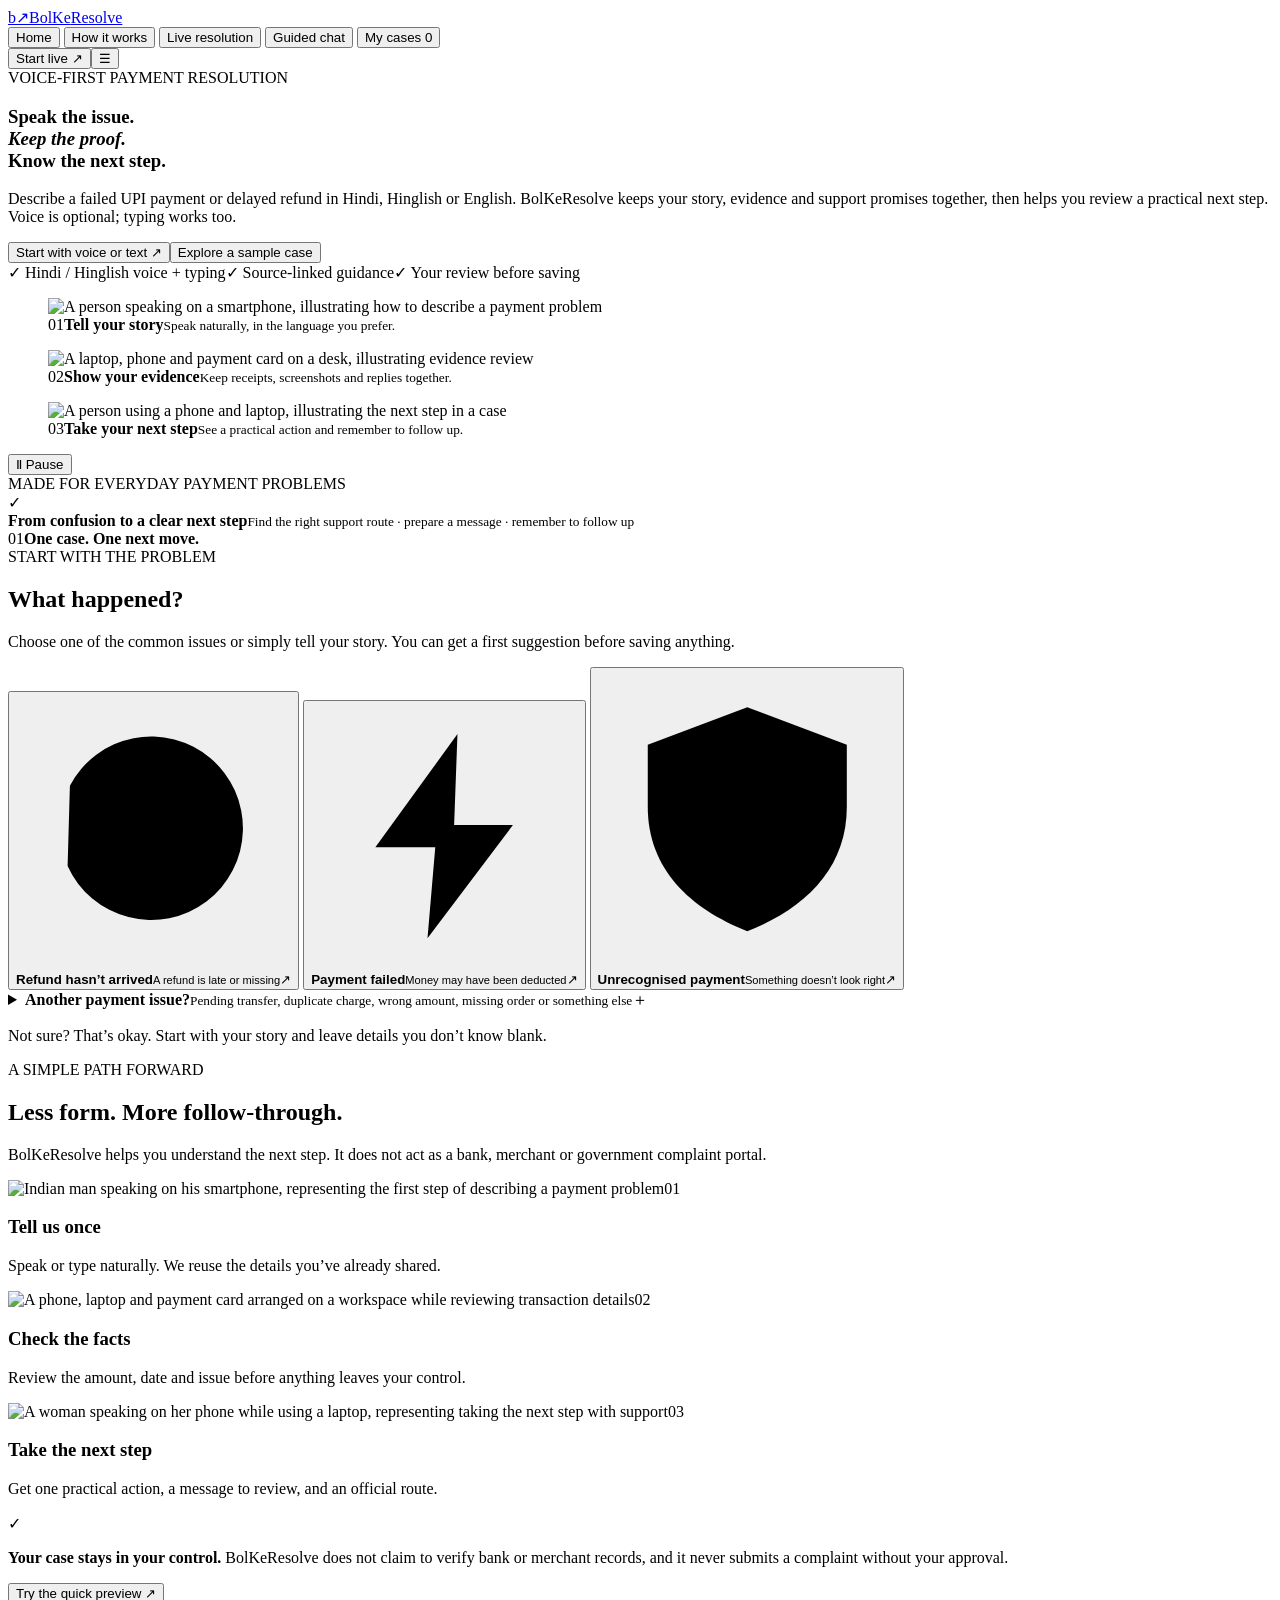
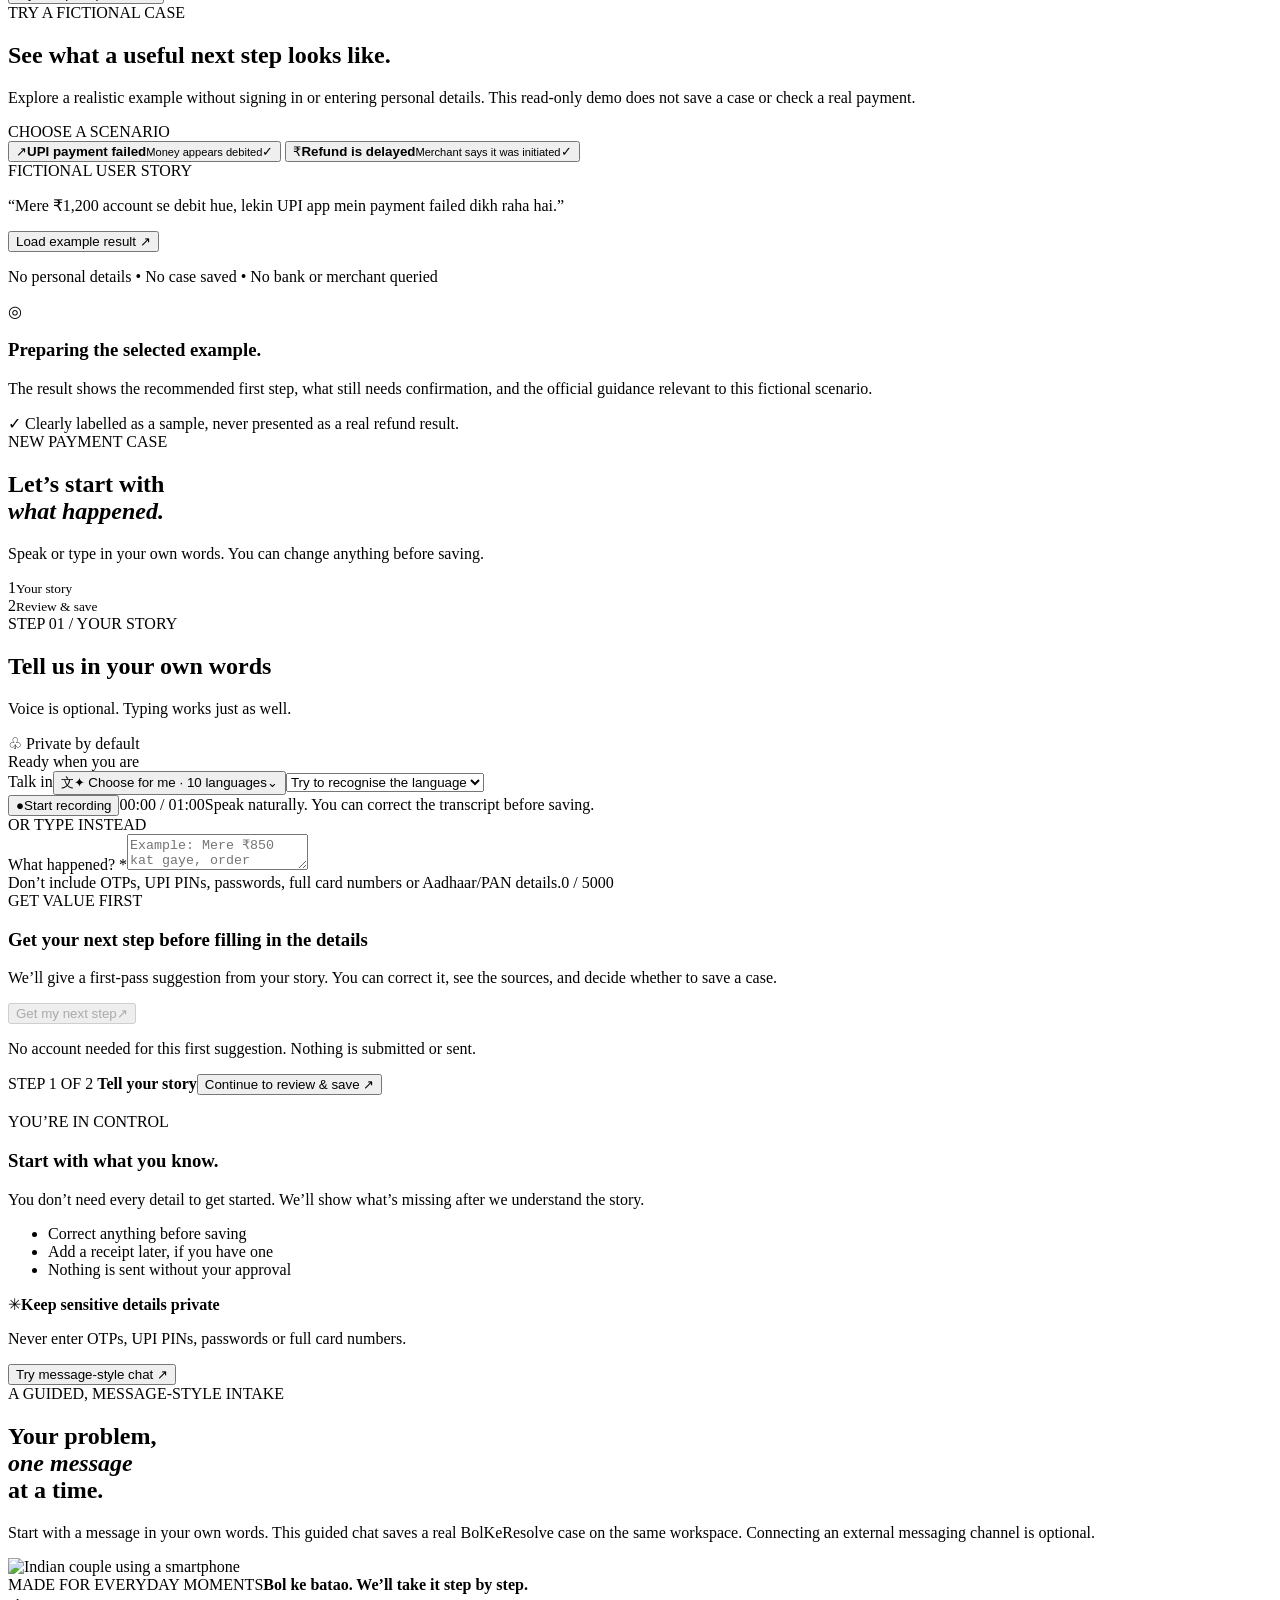
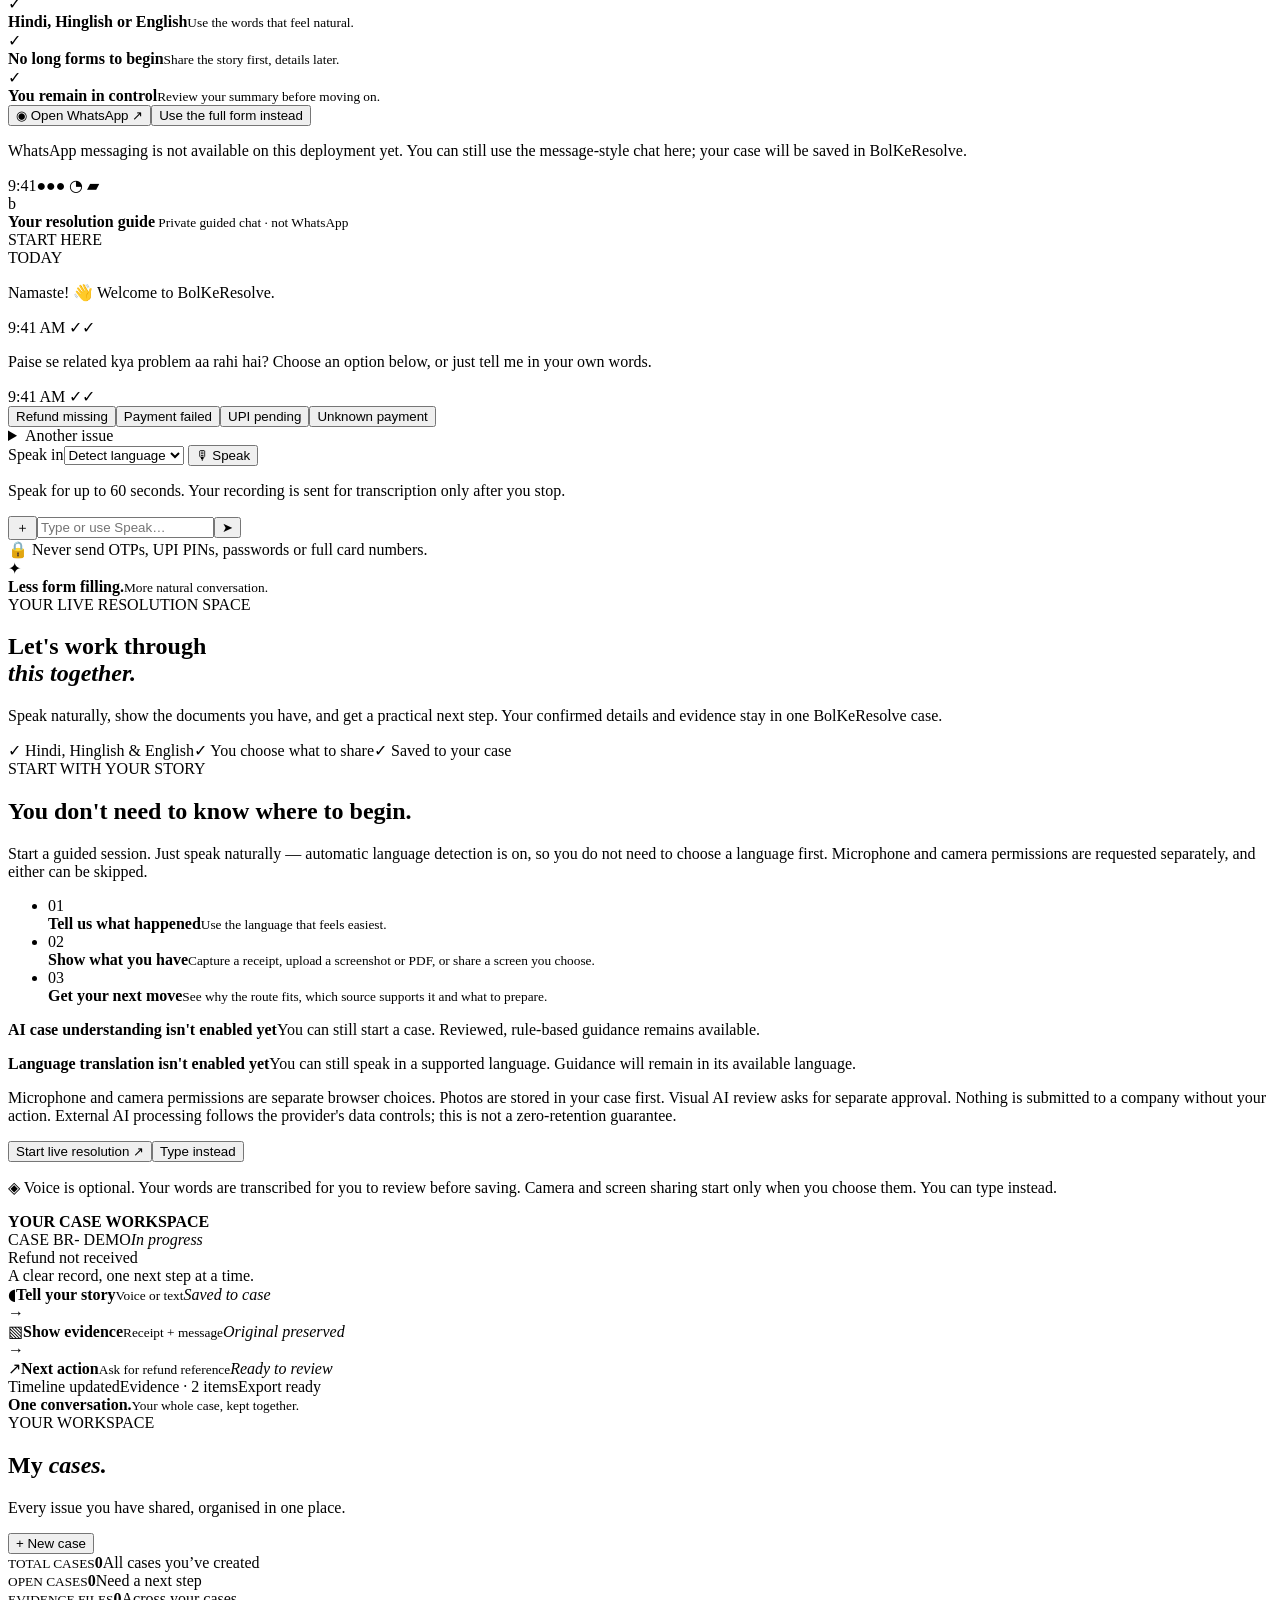
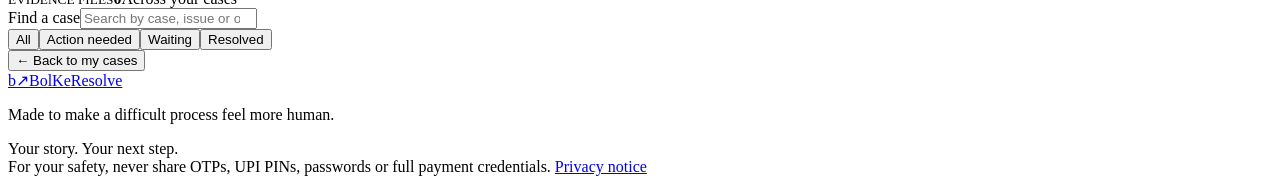
==== commit ba89ea0a: "Refresh homepage positioning and use consolidated visual system" ====
--- a/frontend/index.html
+++ b/frontend/index.html
@@ -16,10 +16,7 @@
   <link rel="stylesheet" href="/styles.css">
   <link rel="stylesheet" href="/design-v2.css">
   <link rel="stylesheet" href="/live-room.css">
-  <link rel="stylesheet" href="/product-foundation.css">
-  <link rel="stylesheet" href="/blueprint-upgrade.css">
-  <link rel="stylesheet" href="/experience-refresh.css">
-  <link rel="stylesheet" href="/homepage-polish.css">
+  <link rel="stylesheet" href="/product-experience.css">
 </head>
 <body>
   <section id="authGate" class="auth-gate" hidden aria-labelledby="authHeading" aria-describedby="authIntro" aria-modal="true" role="dialog" tabindex="-1">
@@ -94,11 +91,11 @@
     <section id="homeView" class="view view-active">
       <section class="hero wrap">
         <div class="hero-copy">
-          <div class="eyebrow"><span class="eyebrow-line"></span> PAYMENT PROBLEMS, MADE CLEARER</div>
-          <h1>Payment problem?<br><em>Know your next move.</em></h1>
-          <p class="hero-lede">Tell us what happened in Hindi, Hinglish, English or another supported Indian language. Get one clear, source-backed next step, review the details, and keep a concise case record if you need it. Voice is optional; typing works too.</p>
-          <div class="hero-actions"><button class="button button-mint" data-view="liveRoom">Talk to a resolution guide <span>↗</span></button><button class="button button-quiet hero-secondary" data-scroll="sampleCaseDemo">See a sample case</button></div>
-          <div class="hero-trust"><span>✓ Hindi / Hinglish voice + typing</span><span>✓ Official guidance links</span><span>✓ Review before saving</span></div>
+          <div class="eyebrow"><span class="eyebrow-line"></span> VOICE-FIRST PAYMENT RESOLUTION</div>
+          <h1>Speak the issue.<br><em>Keep the proof.</em><br>Know the next step.</h1>
+          <p class="hero-lede">Describe a failed UPI payment or delayed refund in Hindi, Hinglish or English. BolKeResolve keeps your story, evidence and support promises together, then helps you review a practical next step. Voice is optional; typing works too.</p>
+          <div class="hero-actions"><button class="button button-mint" data-view="liveRoom">Start with voice or text <span>↗</span></button><button class="button button-quiet hero-secondary" data-scroll="sampleCaseDemo">Explore a sample case</button></div>
+          <div class="hero-trust"><span>✓ Hindi / Hinglish voice + typing</span><span>✓ Source-linked guidance</span><span>✓ Your review before saving</span></div>
 
         </div>
         <div class="hero-visual">
@@ -140,7 +137,7 @@
       </section>
       <section class="home-how wrap" id="howItWorks">
         <div class="home-section-heading home-how-heading"><div><span class="eyebrow"><span class="eyebrow-line"></span> A SIMPLE PATH FORWARD</span><h2>Less form. More follow-through.</h2></div><p>BolKeResolve helps you understand the next step. It does not act as a bank, merchant or government complaint portal.</p></div>
-        <div class="home-how-grid" role="region" aria-label="How BolKeResolve works. Scroll horizontally to explore all three steps on smaller screens." tabindex="0">
+        <div class="home-how-grid" role="region" aria-label="How BolKeResolve works: tell your story, review the facts and take the next step." tabindex="0">
           <article class="home-how-card-visual"><div class="home-how-image home-how-image-story"><img src="https://images.pexels.com/photos/4307713/pexels-photo-4307713.jpeg?auto=compress&amp;cs=tinysrgb&amp;w=1400" data-fallback="/assets/man-fallback.jpg" alt="Indian man speaking on his smartphone, representing the first step of describing a payment problem" loading="lazy" decoding="async" referrerpolicy="no-referrer"><span>01</span></div><div class="home-how-card-copy"><h3>Tell us once</h3><p>Speak or type naturally. We reuse the details you’ve already shared.</p></div></article>
           <article class="home-how-card-visual"><div class="home-how-image home-how-image-facts"><img src="https://images.pexels.com/photos/6613956/pexels-photo-6613956.jpeg?auto=compress&amp;cs=tinysrgb&amp;w=1400" data-fallback="/assets/payment-facts-fallback.svg" data-fallback-alt="Illustration of a payment receipt and verified transaction details" alt="A phone, laptop and payment card arranged on a workspace while reviewing transaction details" loading="lazy" decoding="async" referrerpolicy="no-referrer"><span>02</span></div><div class="home-how-card-copy"><h3>Check the facts</h3><p>Review the amount, date and issue before anything leaves your control.</p></div></article>
           <article class="home-how-card-visual"><div class="home-how-image home-how-image-next"><img src="https://images.pexels.com/photos/5237652/pexels-photo-5237652.jpeg?auto=compress&amp;cs=tinysrgb&amp;w=1400" data-fallback="/assets/hero-fallback.jpg" alt="A woman speaking on her phone while using a laptop, representing taking the next step with support" loading="lazy" decoding="async" referrerpolicy="no-referrer"><span>03</span></div><div class="home-how-card-copy"><h3>Take the next step</h3><p>Get one practical action, a message to review, and an official route.</p></div></article>
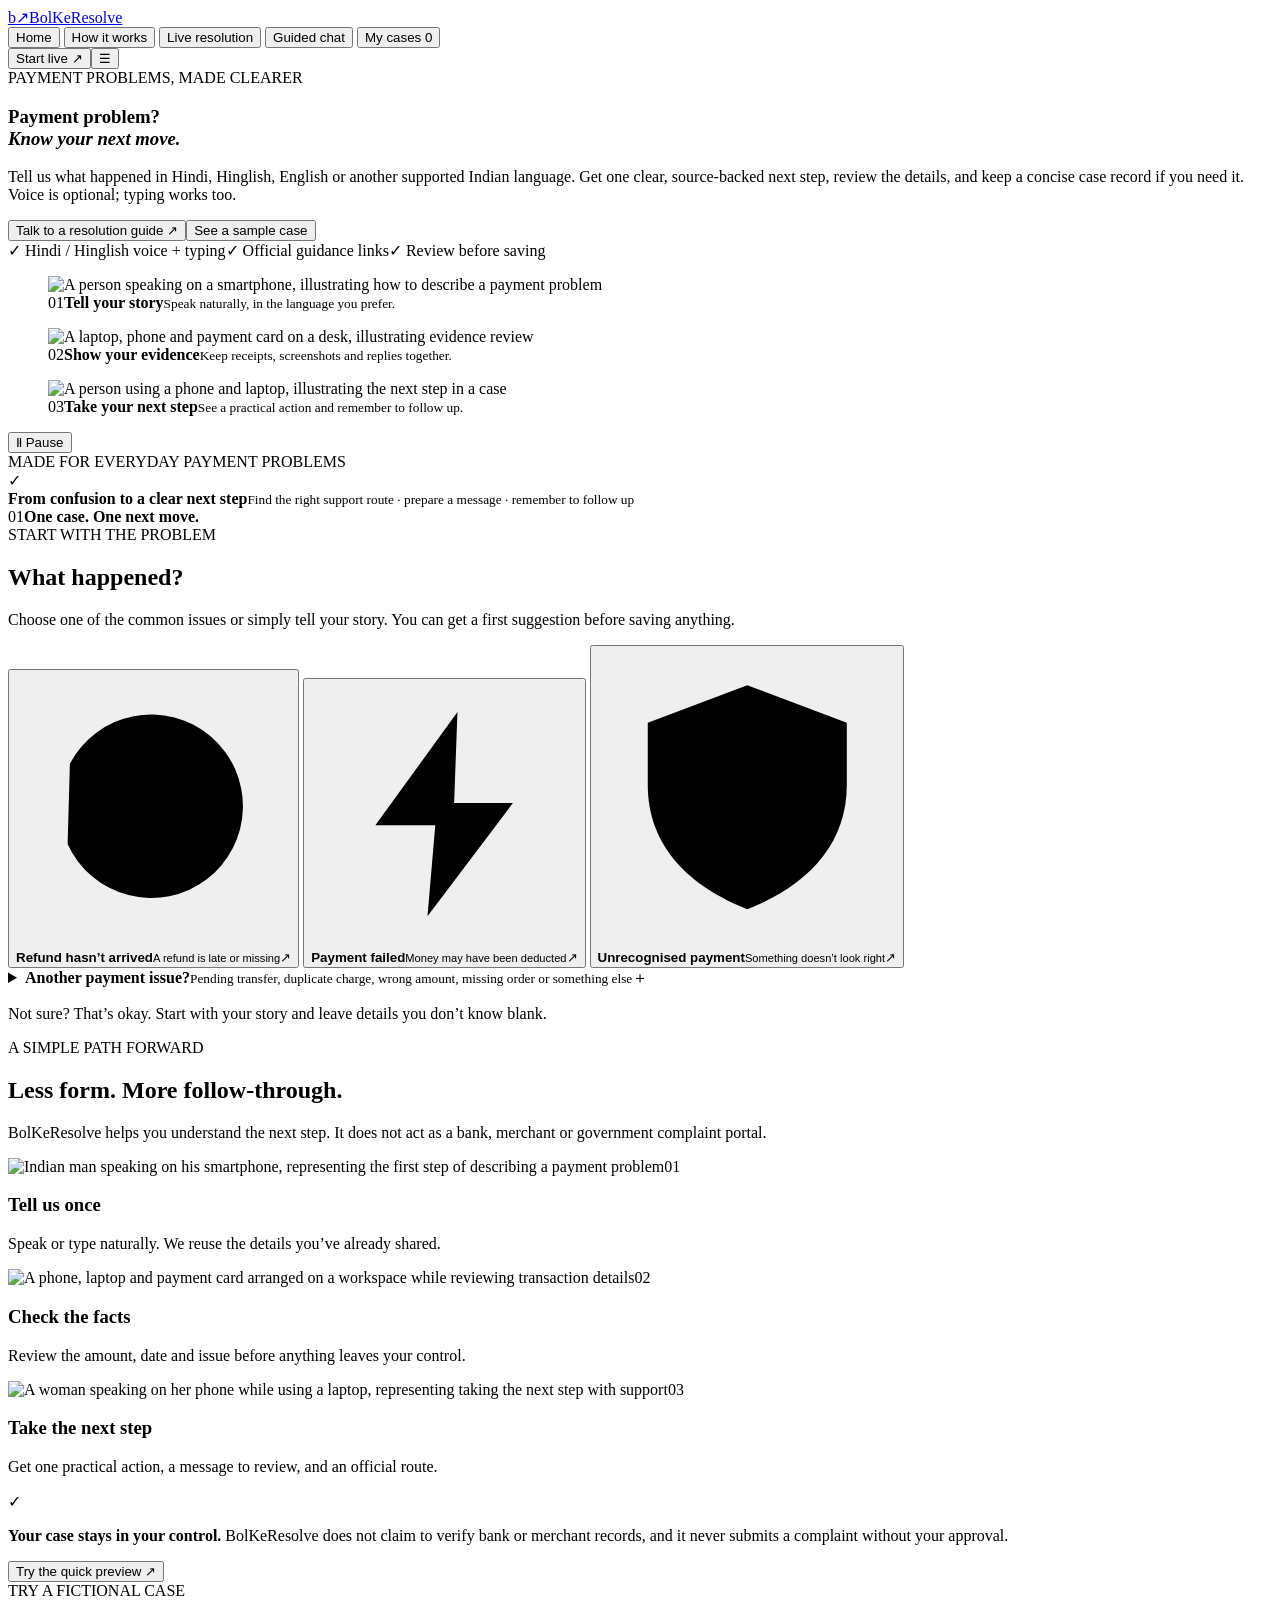
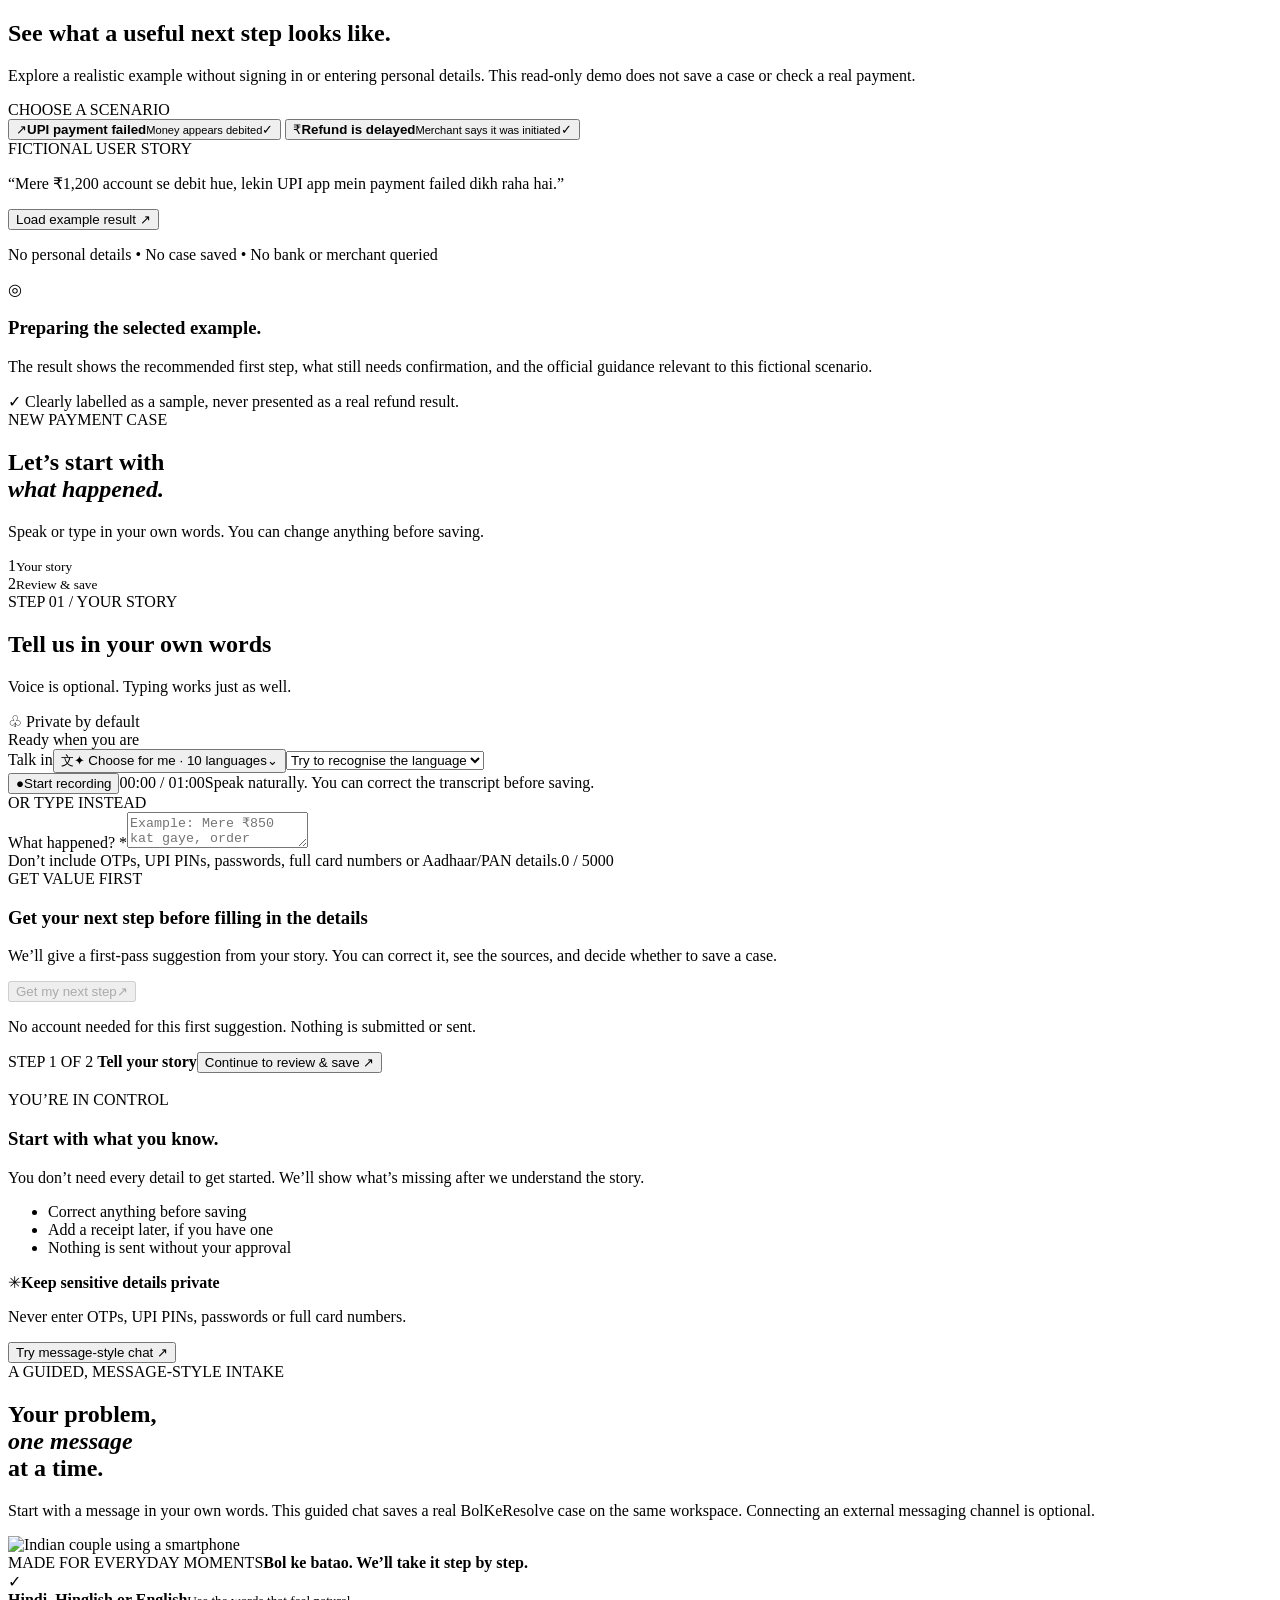
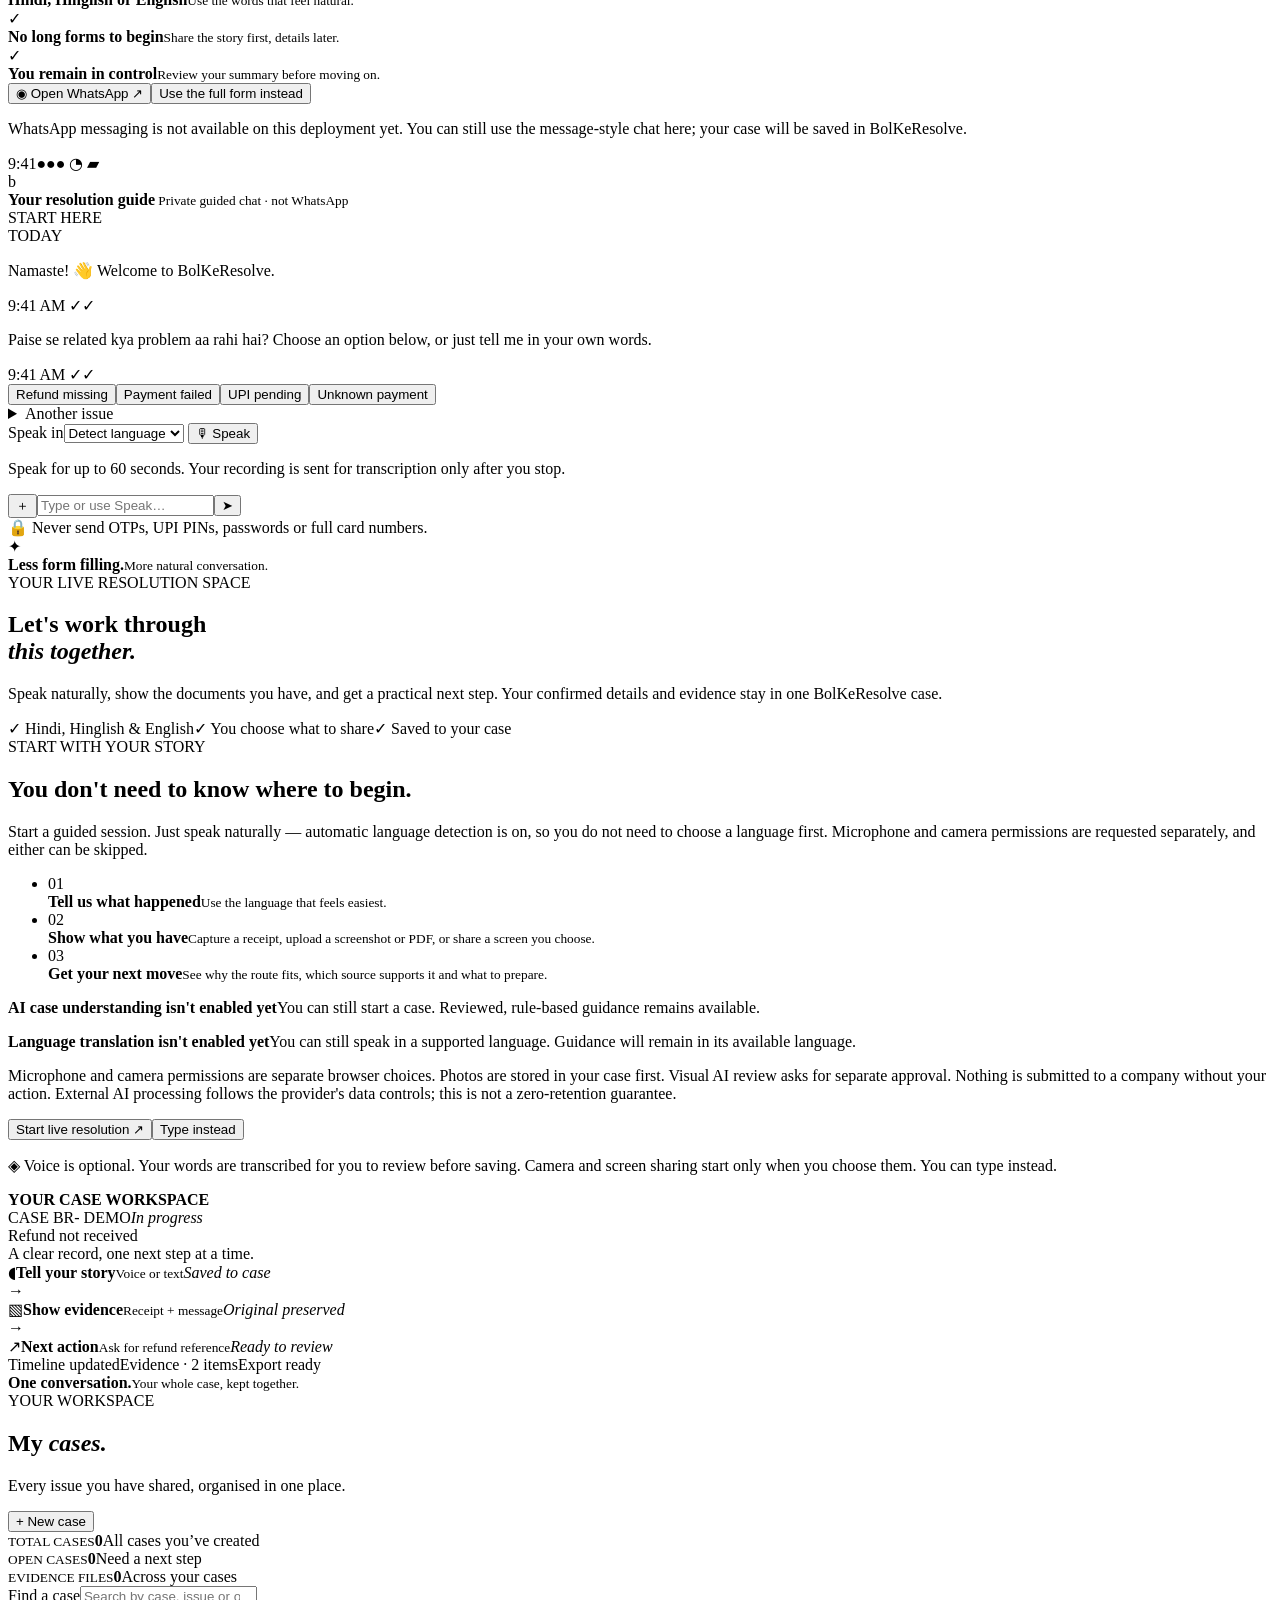
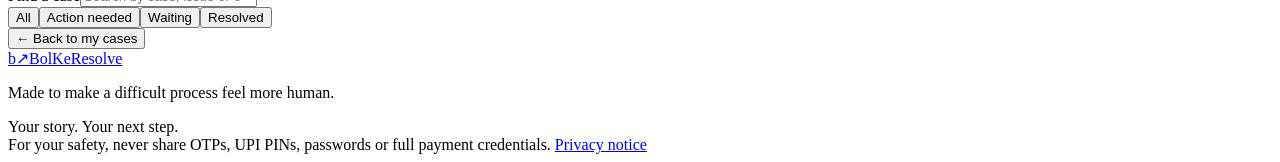
==== commit 98aca4c6: "Add Open Graph and X large-image metadata" ====
--- a/frontend/index.html
+++ b/frontend/index.html
@@ -9,6 +9,24 @@
   <link rel="icon" type="image/png" sizes="192x192" href="/assets/bolkeresolve-icon-192.png">
   <link rel="apple-touch-icon" href="/assets/bolkeresolve-icon-192.png">
   <meta name="description" content="Build a Resolution Passport for a payment or consumer issue: reviewed facts, official guidance, evidence, a message you control, follow-up and a portable case record.">
+  <link rel="canonical" href="https://bolkeresolve.vercel.app/">
+  <meta property="og:type" content="website">
+  <meta property="og:site_name" content="BolKeResolve">
+  <meta property="og:locale" content="en_IN">
+  <meta property="og:title" content="BolKeResolve — Payment and refund cases, made clearer">
+  <meta property="og:description" content="Organise a payment or refund issue, supporting evidence, support conversations and follow-ups in one place. Keep a clearer case record and next step.">
+  <meta property="og:url" content="https://bolkeresolve.vercel.app/">
+  <meta property="og:image" content="https://d2ol7oe51mr4n9.cloudfront.net/user_39gwItpPF5f81c47VHif1zmAIQE/a416d0ad-3e6b-4dae-8645-48e873bfa1c8.png">
+  <meta property="og:image:secure_url" content="https://d2ol7oe51mr4n9.cloudfront.net/user_39gwItpPF5f81c47VHif1zmAIQE/a416d0ad-3e6b-4dae-8645-48e873bfa1c8.png">
+  <meta property="og:image:type" content="image/png">
+  <meta property="og:image:width" content="1200">
+  <meta property="og:image:height" content="630">
+  <meta property="og:image:alt" content="BolKeResolve helps organise payment and refund case details, supporting evidence, support conversations and follow-ups.">
+  <meta name="twitter:card" content="summary_large_image">
+  <meta name="twitter:title" content="BolKeResolve — Payment and refund cases, made clearer">
+  <meta name="twitter:description" content="Organise a payment or refund issue, supporting evidence, support conversations and follow-ups in one place.">
+  <meta name="twitter:image" content="https://d2ol7oe51mr4n9.cloudfront.net/user_39gwItpPF5f81c47VHif1zmAIQE/a416d0ad-3e6b-4dae-8645-48e873bfa1c8.png">
+  <meta name="twitter:image:alt" content="BolKeResolve helps organise payment and refund case details, supporting evidence, support conversations and follow-ups.">
   <title>BolKeResolve — Resolution Passport</title>
   <link rel="preconnect" href="https://fonts.googleapis.com">
   <link rel="preconnect" href="https://fonts.gstatic.com" crossorigin>
@@ -16,7 +34,10 @@
   <link rel="stylesheet" href="/styles.css">
   <link rel="stylesheet" href="/design-v2.css">
   <link rel="stylesheet" href="/live-room.css">
-  <link rel="stylesheet" href="/product-experience.css">
+  <link rel="stylesheet" href="/product-foundation.css">
+  <link rel="stylesheet" href="/blueprint-upgrade.css">
+  <link rel="stylesheet" href="/experience-refresh.css">
+  <link rel="stylesheet" href="/homepage-polish.css">
 </head>
 <body>
   <section id="authGate" class="auth-gate" hidden aria-labelledby="authHeading" aria-describedby="authIntro" aria-modal="true" role="dialog" tabindex="-1">
@@ -91,11 +112,11 @@
     <section id="homeView" class="view view-active">
       <section class="hero wrap">
         <div class="hero-copy">
-          <div class="eyebrow"><span class="eyebrow-line"></span> VOICE-FIRST PAYMENT RESOLUTION</div>
-          <h1>Speak the issue.<br><em>Keep the proof.</em><br>Know the next step.</h1>
-          <p class="hero-lede">Describe a failed UPI payment or delayed refund in Hindi, Hinglish or English. BolKeResolve keeps your story, evidence and support promises together, then helps you review a practical next step. Voice is optional; typing works too.</p>
-          <div class="hero-actions"><button class="button button-mint" data-view="liveRoom">Start with voice or text <span>↗</span></button><button class="button button-quiet hero-secondary" data-scroll="sampleCaseDemo">Explore a sample case</button></div>
-          <div class="hero-trust"><span>✓ Hindi / Hinglish voice + typing</span><span>✓ Source-linked guidance</span><span>✓ Your review before saving</span></div>
+          <div class="eyebrow"><span class="eyebrow-line"></span> PAYMENT PROBLEMS, MADE CLEARER</div>
+          <h1>Payment problem?<br><em>Know your next move.</em></h1>
+          <p class="hero-lede">Tell us what happened in Hindi, Hinglish, English or another supported Indian language. Get one clear, source-backed next step, review the details, and keep a concise case record if you need it. Voice is optional; typing works too.</p>
+          <div class="hero-actions"><button class="button button-mint" data-view="liveRoom">Talk to a resolution guide <span>↗</span></button><button class="button button-quiet hero-secondary" data-scroll="sampleCaseDemo">See a sample case</button></div>
+          <div class="hero-trust"><span>✓ Hindi / Hinglish voice + typing</span><span>✓ Official guidance links</span><span>✓ Review before saving</span></div>
 
         </div>
         <div class="hero-visual">
@@ -137,7 +158,7 @@
       </section>
       <section class="home-how wrap" id="howItWorks">
         <div class="home-section-heading home-how-heading"><div><span class="eyebrow"><span class="eyebrow-line"></span> A SIMPLE PATH FORWARD</span><h2>Less form. More follow-through.</h2></div><p>BolKeResolve helps you understand the next step. It does not act as a bank, merchant or government complaint portal.</p></div>
-        <div class="home-how-grid" role="region" aria-label="How BolKeResolve works: tell your story, review the facts and take the next step." tabindex="0">
+        <div class="home-how-grid" role="region" aria-label="How BolKeResolve works. Scroll horizontally to explore all three steps on smaller screens." tabindex="0">
           <article class="home-how-card-visual"><div class="home-how-image home-how-image-story"><img src="https://images.pexels.com/photos/4307713/pexels-photo-4307713.jpeg?auto=compress&amp;cs=tinysrgb&amp;w=1400" data-fallback="/assets/man-fallback.jpg" alt="Indian man speaking on his smartphone, representing the first step of describing a payment problem" loading="lazy" decoding="async" referrerpolicy="no-referrer"><span>01</span></div><div class="home-how-card-copy"><h3>Tell us once</h3><p>Speak or type naturally. We reuse the details you’ve already shared.</p></div></article>
           <article class="home-how-card-visual"><div class="home-how-image home-how-image-facts"><img src="https://images.pexels.com/photos/6613956/pexels-photo-6613956.jpeg?auto=compress&amp;cs=tinysrgb&amp;w=1400" data-fallback="/assets/payment-facts-fallback.svg" data-fallback-alt="Illustration of a payment receipt and verified transaction details" alt="A phone, laptop and payment card arranged on a workspace while reviewing transaction details" loading="lazy" decoding="async" referrerpolicy="no-referrer"><span>02</span></div><div class="home-how-card-copy"><h3>Check the facts</h3><p>Review the amount, date and issue before anything leaves your control.</p></div></article>
           <article class="home-how-card-visual"><div class="home-how-image home-how-image-next"><img src="https://images.pexels.com/photos/5237652/pexels-photo-5237652.jpeg?auto=compress&amp;cs=tinysrgb&amp;w=1400" data-fallback="/assets/hero-fallback.jpg" alt="A woman speaking on her phone while using a laptop, representing taking the next step with support" loading="lazy" decoding="async" referrerpolicy="no-referrer"><span>03</span></div><div class="home-how-card-copy"><h3>Take the next step</h3><p>Get one practical action, a message to review, and an official route.</p></div></article>
